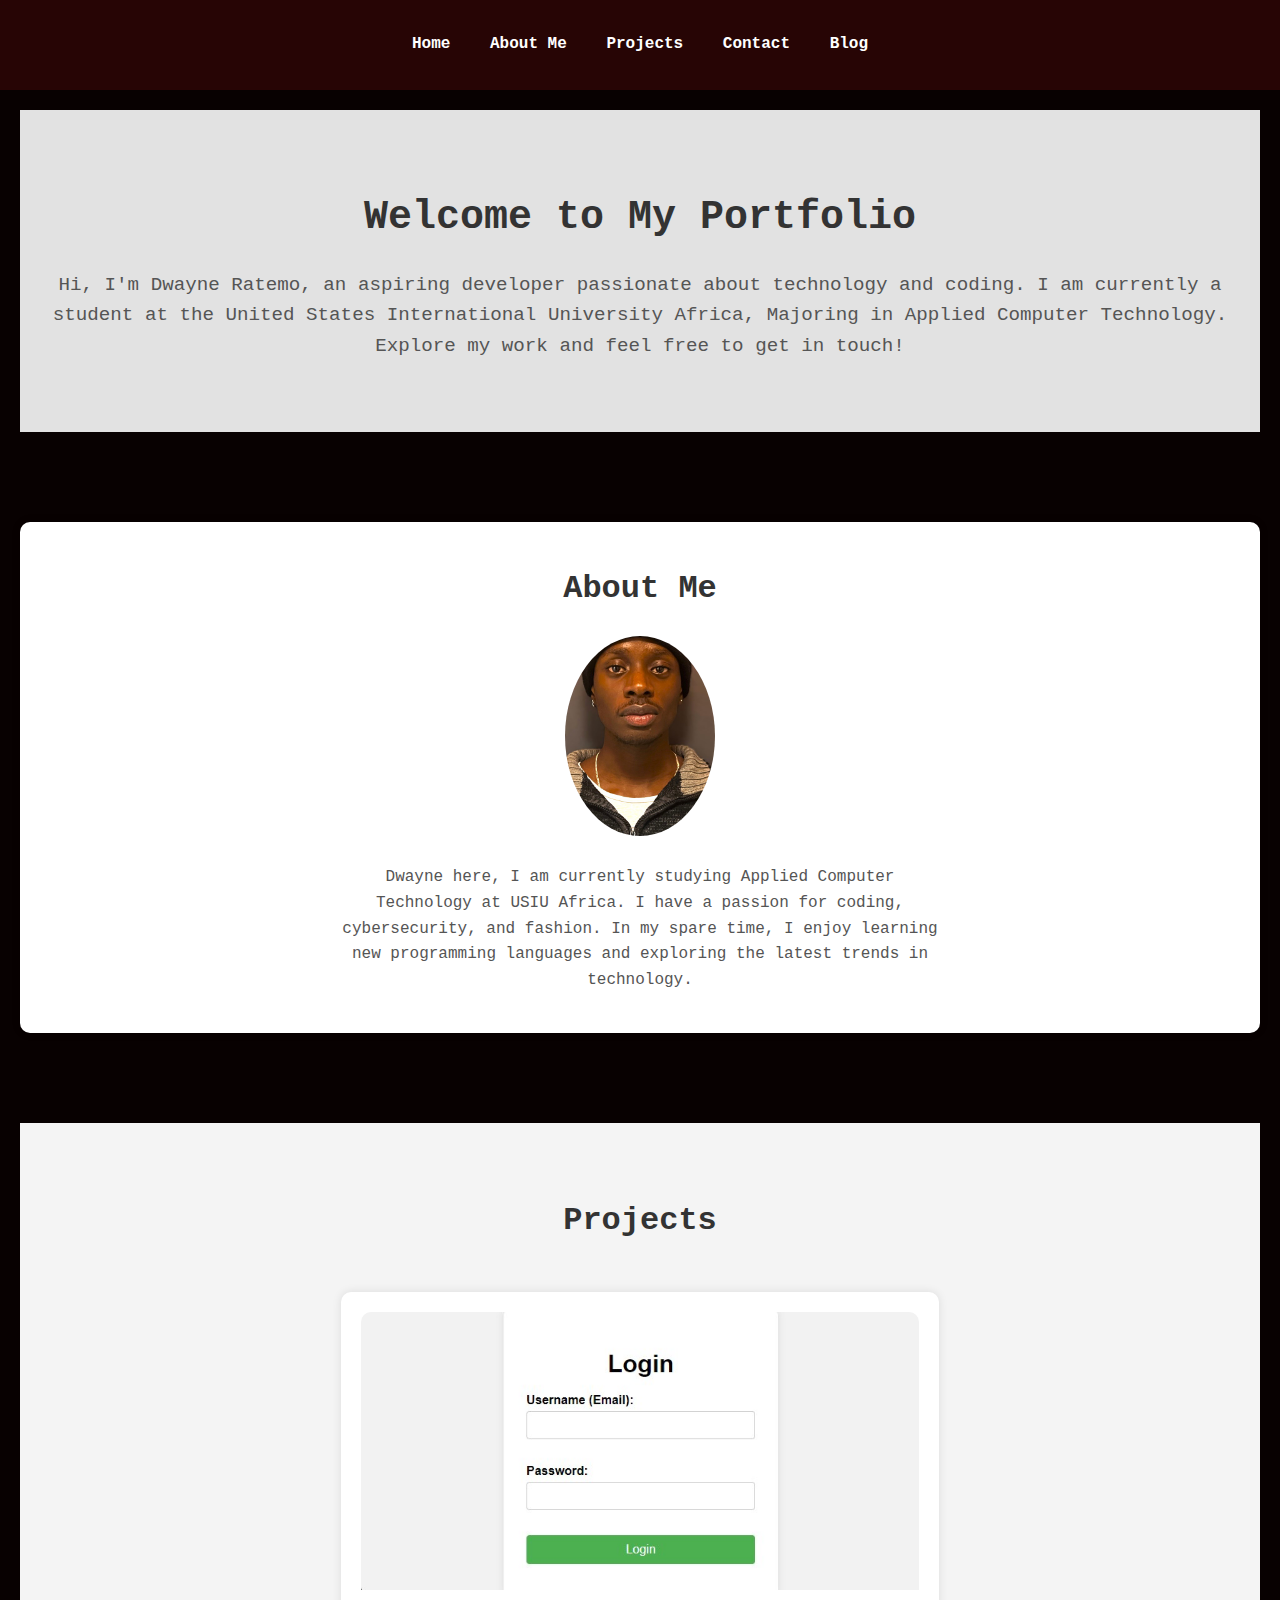
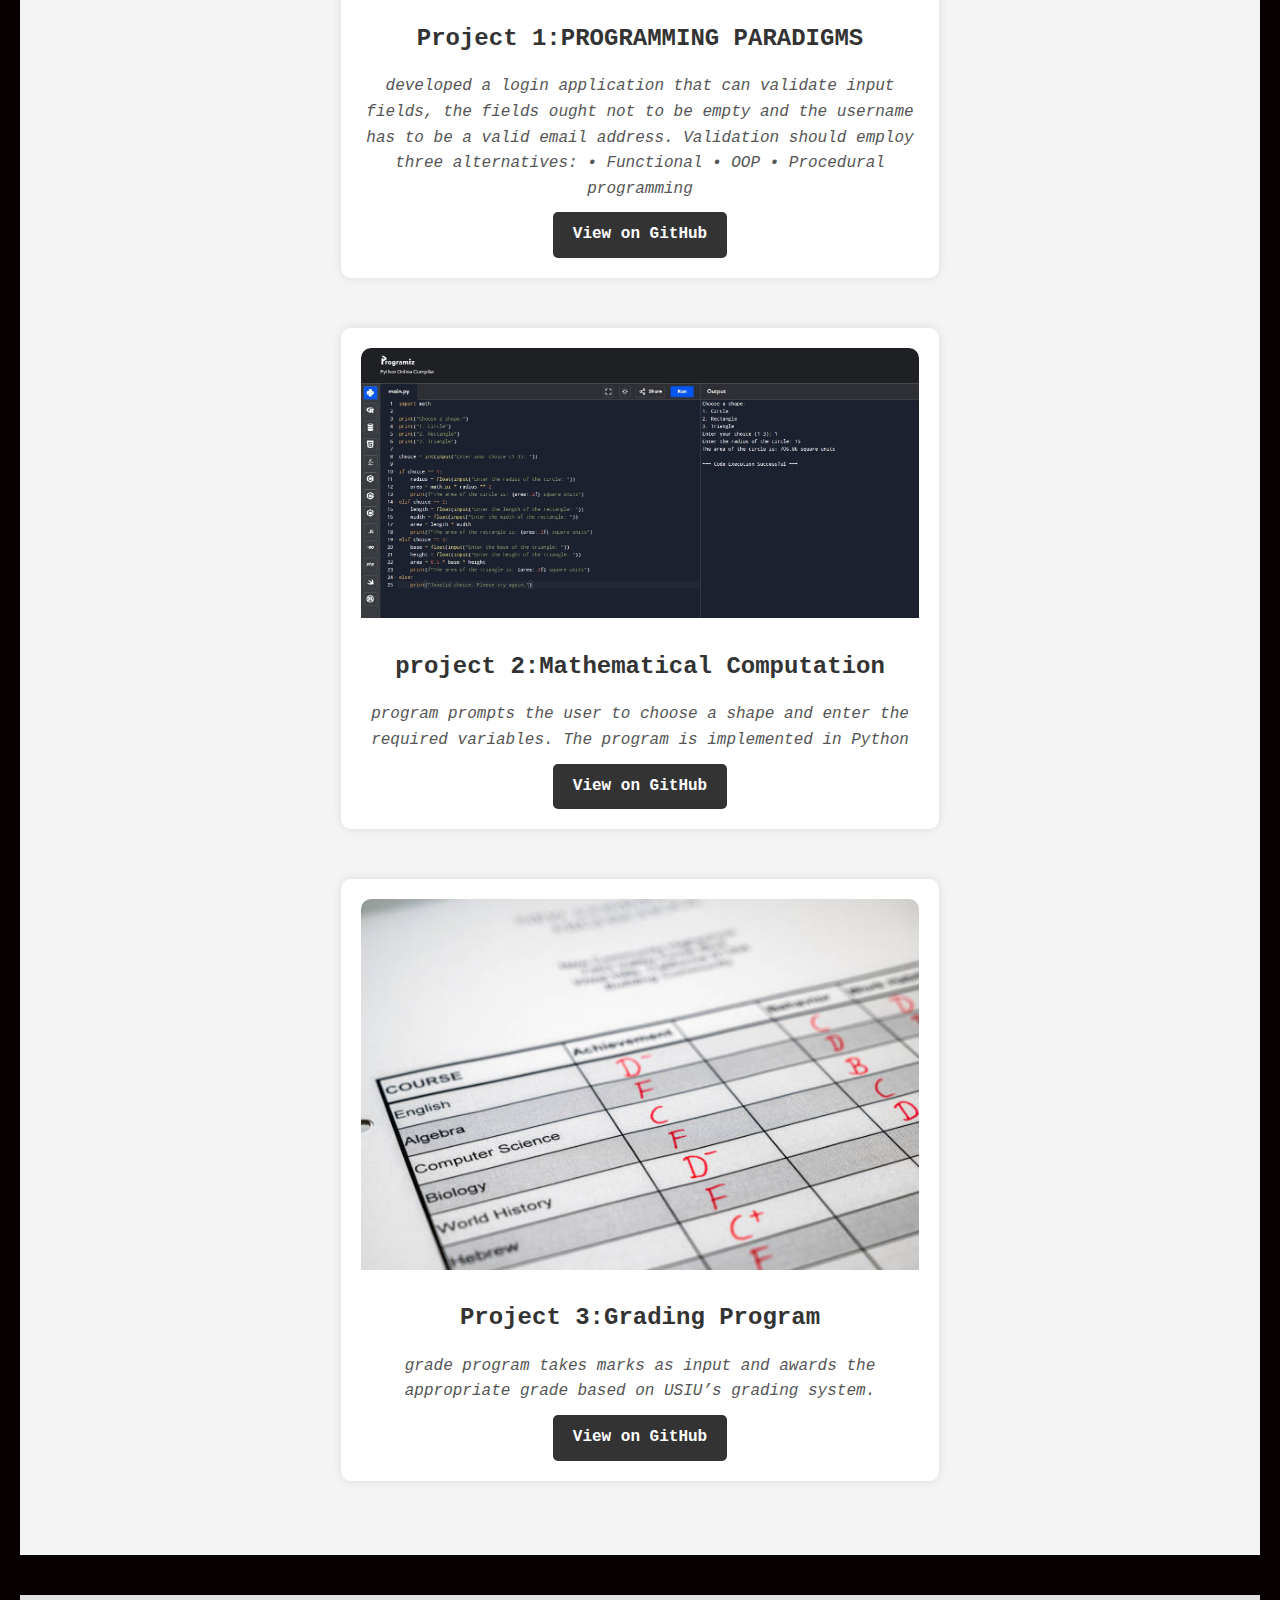
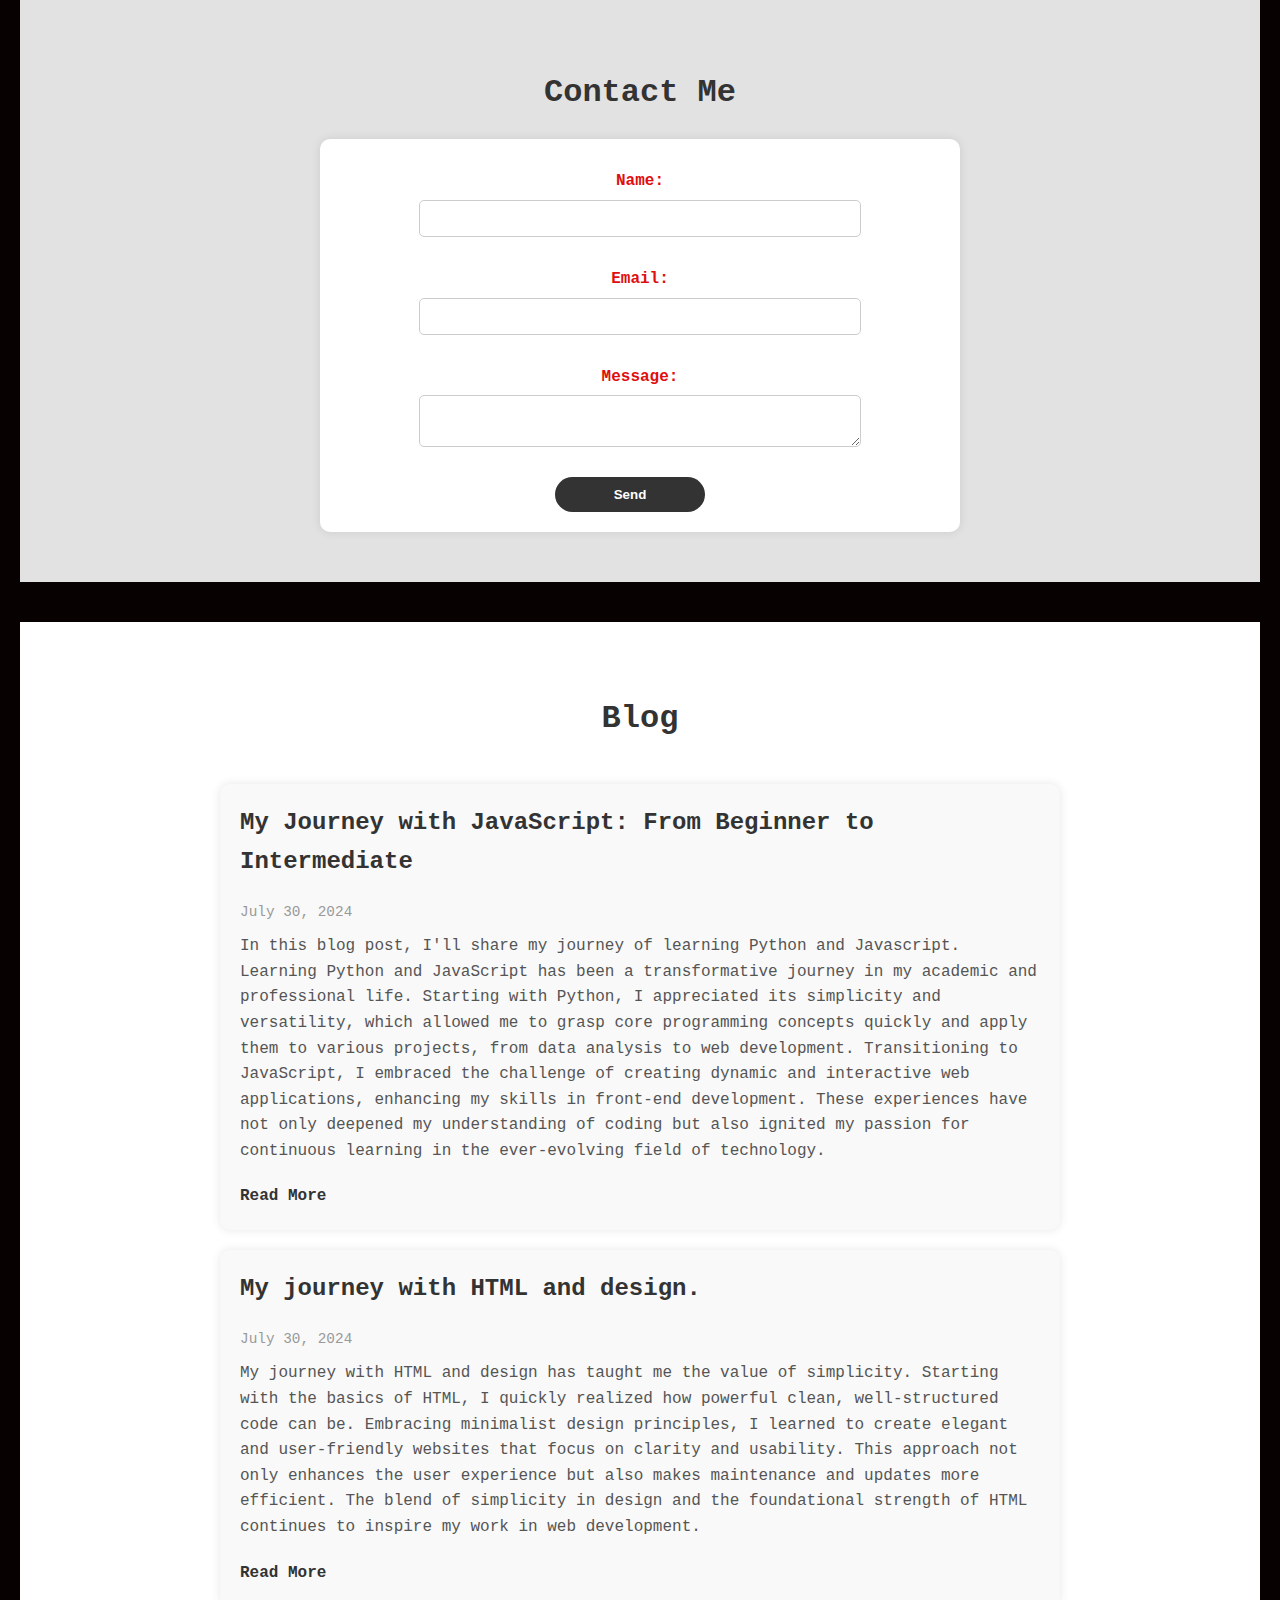
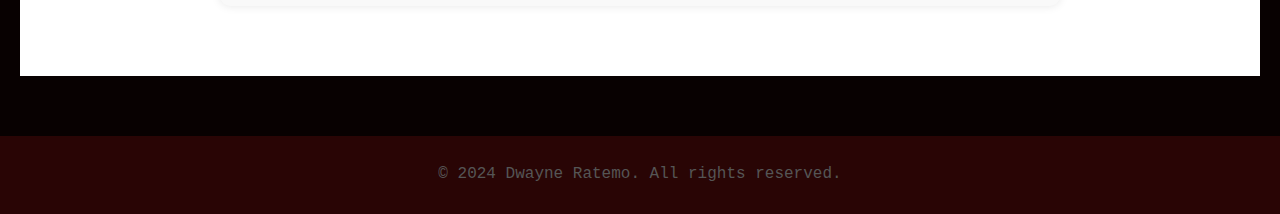
==== index.html @ e8e93499 "Add files via upload" ====
<!DOCTYPE html>
<html lang="en">
<head>
    <meta charset="UTF-8">
    <meta name="viewport" content="width=device-width, initial-scale=1.0">
    <title>My Portfolio</title>
    <link rel="stylesheet" href="index.css">
</head>
<body>
    <header>
        <nav>
            <ul>
                <li><a href="#home">Home</a></li>
                <li><a href="#about">About Me</a></li>
                <li><a href="#projects">Projects</a></li>
                <li><a href="#contact">Contact</a></li>
                <li><a href="#blog">Blog</a></li>
            </ul>
        </nav>
    </header>
    <main>
        <section id="home" class="hover-effect">
            <h1>Welcome to My Portfolio</h1>
            <p>Hi, I'm Dwayne Ratemo, an aspiring developer passionate about technology and coding. I am currently a student at the United States International University Africa, Majoring in Applied Computer Technology. Explore my work and feel free to get in touch!</p>
        </section>

        <section id="about">
            <div class="container hover-effect">
            <h1>About Me</h1>
            <img src="profile.jpg" alt="Profile Picture">
            <p>Dwayne here, I am currently studying Applied Computer Technology at USIU Africa. I have a passion for coding, cybersecurity, and fashion. In my spare time, I enjoy learning new programming languages and exploring the latest trends in technology.</p>
        </div>
        </section>

        <section id="projects">
            <h1>Projects</h1>
            <div class="project hover-effect">
                <img src="programming paradigms image.jpg" alt="Project 1">
                <h2>Project 1:PROGRAMMING PARADIGMS
                </h2>
                <p><em> developed a login application that can validate input fields, the fields
                    ought not to be empty and the username has to be a valid email address. Validation should employ three alternatives:  
                    •	Functional
                    •	OOP
                    •	Procedural programming
                </em></p>
                <a href="https://github.com/Rat3mo/project1">View on GitHub</a>
            </div>
            <div class="project hover-effect">
                <img src="area of shape. py.jpg" alt="Project 2">
                <h2>project 2:Mathematical Computation</h2>
                <p>
                    <em> program prompts the user to choose a shape and enter the required variables. The program is implemented in Python
                </em>
                </p>
                <a href="https://github.com/Rat3mo/project2">View on GitHub</a>
            </div>
            <div class="project hover-effect">
                <img src="GRADE IMAGE.jpg" alt="Project 2">
                <h2>Project 3:Grading Program</h2>
                <p><em> grade program takes marks as input and awards the appropriate grade based on USIU’s grading system.
                </em>
                </p>
                <a href="https://github.com/Rat3mo/project2">View on GitHub</a>
            </div>
        </section>

        <section id="contact">
            <h1>Contact Me</h1>
            <form action="mailto:yourname@example.com" method="post" enctype="text/plain">
                <label for="name">Name:</label>
                <input type="text" id="name" name="name" required>
                <label for="email">Email:</label>
                <input type="email" id="email" name="email" required>
                <label for="message">Message:</label>
                <textarea id="message" name="message" required></textarea>
                <button type="submit">Send</button>
            </form>
        </section>

        <section id="blog">
            <h1>Blog</h1>
            <article class="blog-post">
                <h2>My Journey with JavaScript: From Beginner to Intermediate</h2>
                <p class="date">July 30, 2024</p>
                <p>In this blog post, I'll share my journey of learning Python and Javascript.
                    Learning Python and JavaScript has been a transformative journey in my academic and professional life. Starting with Python, I appreciated its simplicity and versatility, which allowed me to grasp core programming concepts quickly and apply them to various projects, from data analysis to web development. Transitioning to JavaScript, I embraced the challenge of creating dynamic and interactive web applications, enhancing my skills in front-end development. These experiences have not only deepened my understanding of coding but also ignited my passion for continuous learning in the ever-evolving field of technology.
                </p>
                <a href="#">Read More</a>
            </article>
            <article class="blog-post">
                <h2>My journey with HTML and design.</h2>
                <p class="date">July 30, 2024</p>
                <p>My journey with HTML and design has taught me the value of simplicity. Starting with the basics of HTML, I quickly realized how powerful clean, well-structured code can be. Embracing minimalist design principles, I learned to create elegant and user-friendly websites that focus on clarity and usability. This approach not only enhances the user experience but also makes maintenance and updates more efficient. The blend of simplicity in design and the foundational strength of HTML continues to inspire my work in web development.</p>
                <a href="#">Read More</a>
            </article>
        </section>
        
    </main>
    <footer>
        <p>&copy; 2024 Dwayne Ratemo. All rights reserved.</p>
    </footer>
</body>
</html>
---- index.css ----
body {
    font-family: 'Courier New', Courier, monospace;
    color: #e00e0e;
    line-height: 1.6;
    margin: 0;
    padding: 0;
    background-color: #080101;
}

header {
    background-color: #270505;
    color: #fff;
    padding: 1rem 0;
}

nav ul {
    list-style: none;
    padding: 0;
    text-align: center;
}

nav ul li {
    display: inline;
    margin: 0 15px;
}

nav ul li a {
    color: #fff;
    text-decoration: none;
    font-weight: bold;
}

nav ul li a:hover {
    text-decoration: underline;
}

main {
    padding: 20px;
}

section {
    margin-bottom: 40px;
}

h1, h2 {
    color: #333;
}

p {
    color: #555;
}
/* Hover Effect */
.hover-effect {
    transition: transform 0.3s ease;
}

.hover-effect:hover {
    transform: translateY(-10px);
}
/* Home Section */
#home {
    text-align: center;
    padding: 50px 0;
    background-color: #e2e2e2;
}

#home h1 {
    font-size: 2.5rem;
    margin-bottom: 10px;
}

#home p {
    font-size: 1.2rem;
    margin-bottom: 20px;
}

/* About Section */
#about {
    text-align: center;
    padding: 50px 0;
}

#about img {
    border-radius: 50%;
    width: 150px;
    height: 200px;
    object-fit: cover;
}

#about p {
    max-width: 600px;
    margin: 20px auto;
}

/* Projects Section */
#projects {
    text-align: center;
    background-color: #f4f4f4;
    padding: 50px 0;
}
.container {
    background-color: #fff;
    padding: 20px;
    box-shadow: 0 0 10px rgba(0,0,0,0.1);
    border-radius: 10px;
}
.project {
    display: inline-block;
    width: 45%;
    margin: 2%;
    box-shadow: 0 0 10px rgba(0,0,0,0.1);
    background-color: #fff;
    padding: 20px;
    border-radius: 10px;
}

.project img {
    width: 100%;
    height: auto;
    border-radius: 10px 10px 0 0;
}

.project h2 {
    margin: 20px 0 10px;
}

.project p {
    font-size: 1rem;
    margin-bottom: 10px;
}

.project a {
    display: inline-block;
    padding: 10px 20px;
    background-color: #333;
    color: #fff;
    text-decoration: none;
    border-radius: 5px;
    font-weight: bold;
}

.project a:hover {
    background-color: #555;
}

/* Contact Section */
#contact {
    text-align: center;
    padding: 50px 0;
    background-color: #e2e2e2;
}

#contact form {
    max-width: 600px;
    margin: 0 auto;
    background-color: #fff;
    padding: 20px;
    border-radius: 10px;
    box-shadow: 0 0 10px rgba(0,0,0,0.1);
}

#contact label {
    display: block;
    margin: 10px 0 5px;
    font-weight: bold;
}

#contact input, #contact textarea {
    width: 70%;
    padding: 10px;
    margin-bottom: 20px;
    border: 1px solid #ccc;
    border-radius: 5px;
}

#contact button {
    background-color: #333;
    color: #fff;
    padding: 10px;
    margin-right: 20px;
    border: none;
    width: 150px;
    border-radius: 20px;
    cursor: pointer;
    font-weight: bold;
}

#contact button:hover {
    background-color: #555;
}

/* Blog Section */
#blog {
    padding: 50px 0;
    background-color: #fff;
}

#blog h1 {
    text-align: center;
    margin-bottom: 40px;
}

.blog-post {
    background-color: #f9f9f9;
    padding: 20px;
    margin: 20px auto;
    border-radius: 10px;
    box-shadow: 0 0 10px rgba(0,0,0,0.1);
    max-width: 800px;
    transition: transform 0.3s ease;
}

.blog-post:hover {
    transform: translateY(-10px);
}

.blog-post h2 {
    margin-top: 0;
}

.blog-post .date {
    color: #999;
    font-size: 0.9rem;
}

.blog-post p {
    margin: 10px 0;
}

.blog-post a {
    display: inline-block;
    margin-top: 10px;
    color: #333;
    text-decoration: none;
    font-weight: bold;
}

.blog-post a:hover {
    text-decoration: underline;
}

/* Hover Effect */
.hover-effect {
    transition: transform 0.3s ease;
}

.hover-effect:hover {
    transform: scale(1.05);
}

/* Footer */
footer {
    text-align: center;
    background-color: #290505;
    color: #e00e0e;
    padding: 10px 0;
    position: relative;
    bottom: 0;
    width: 100%;
}
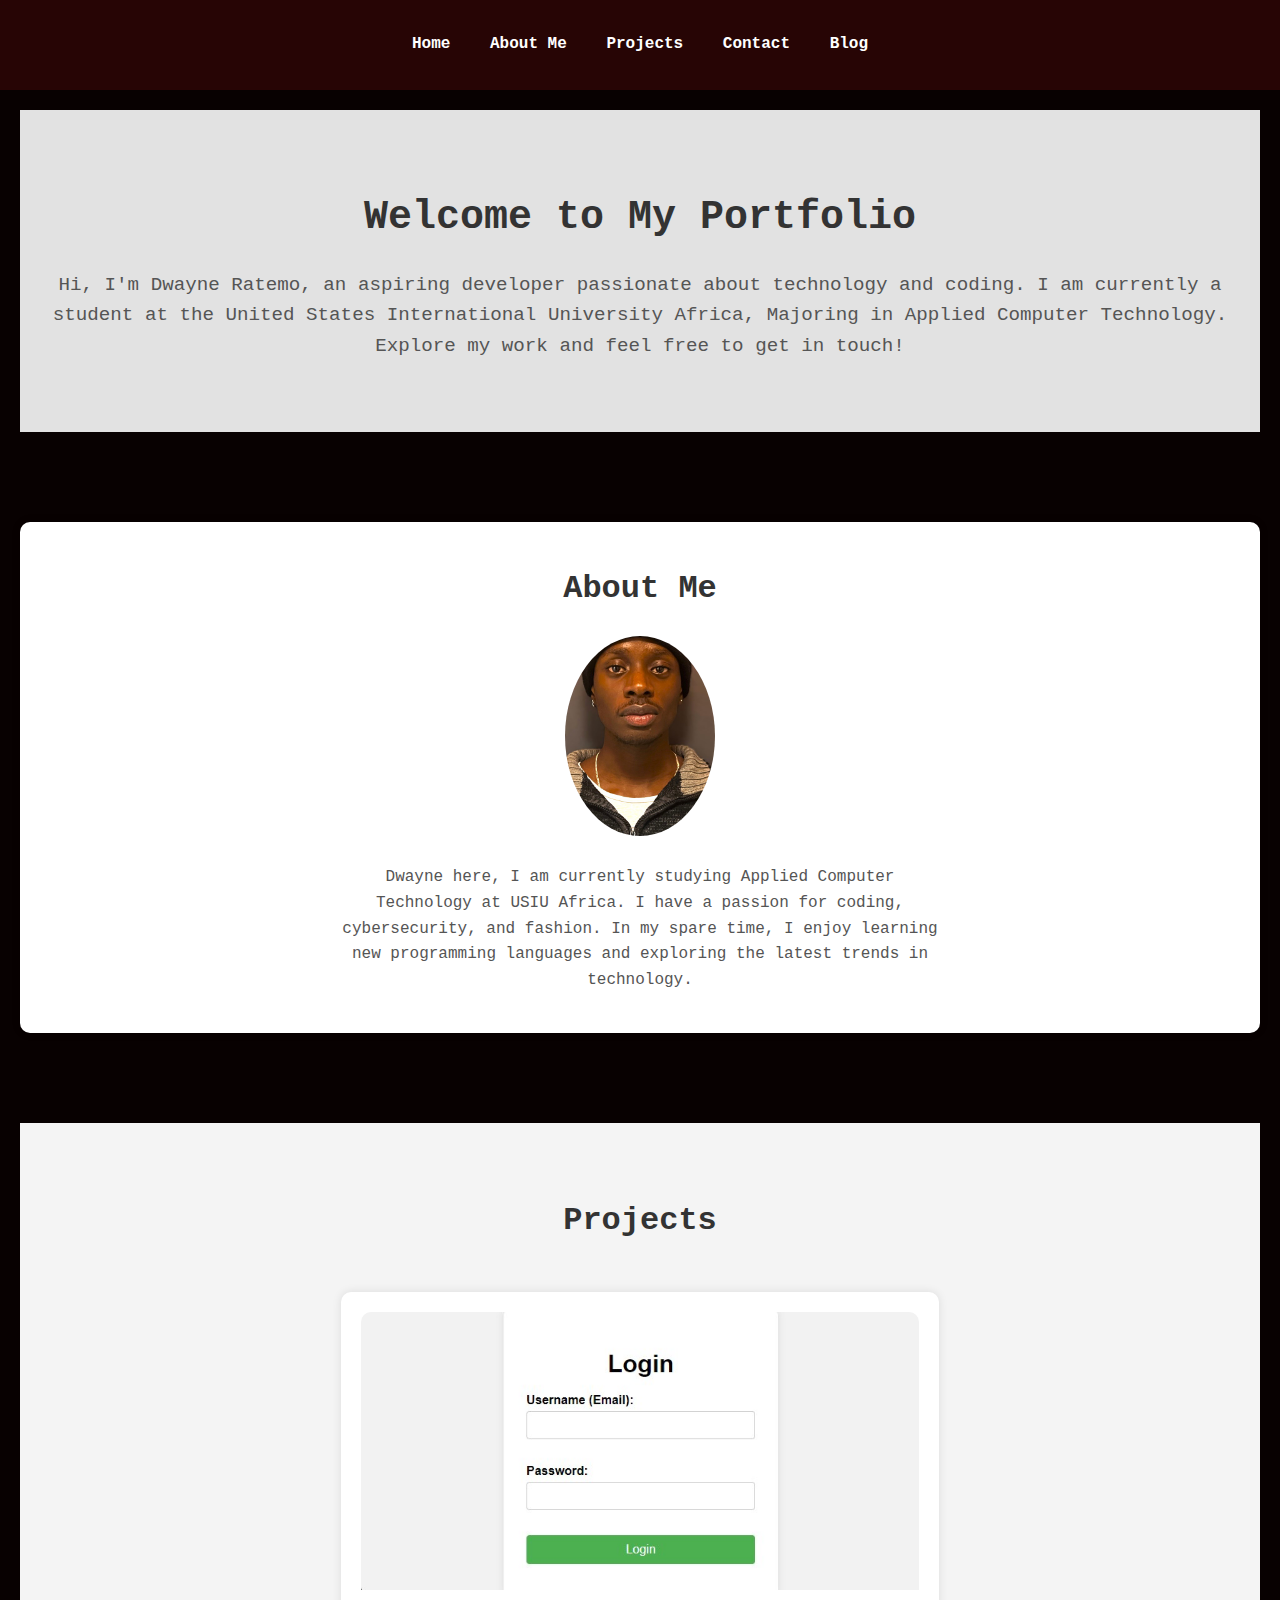
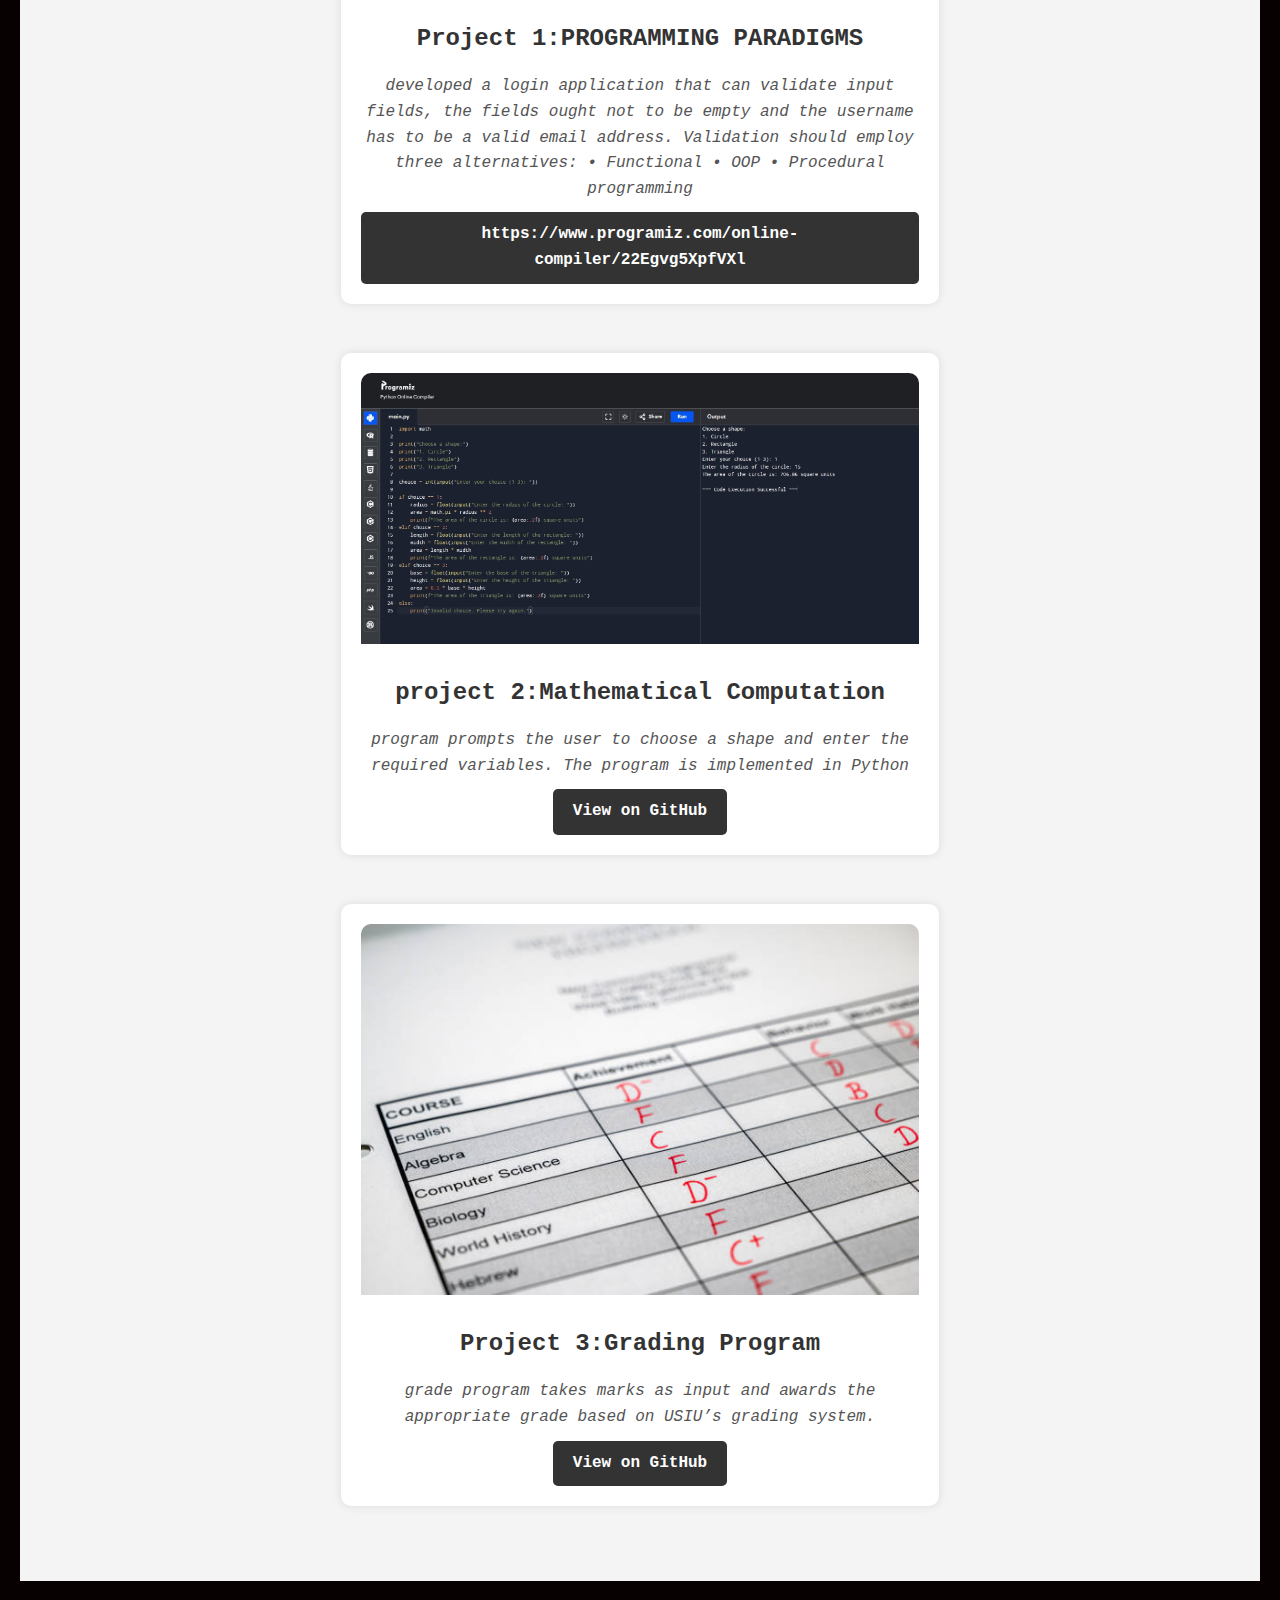
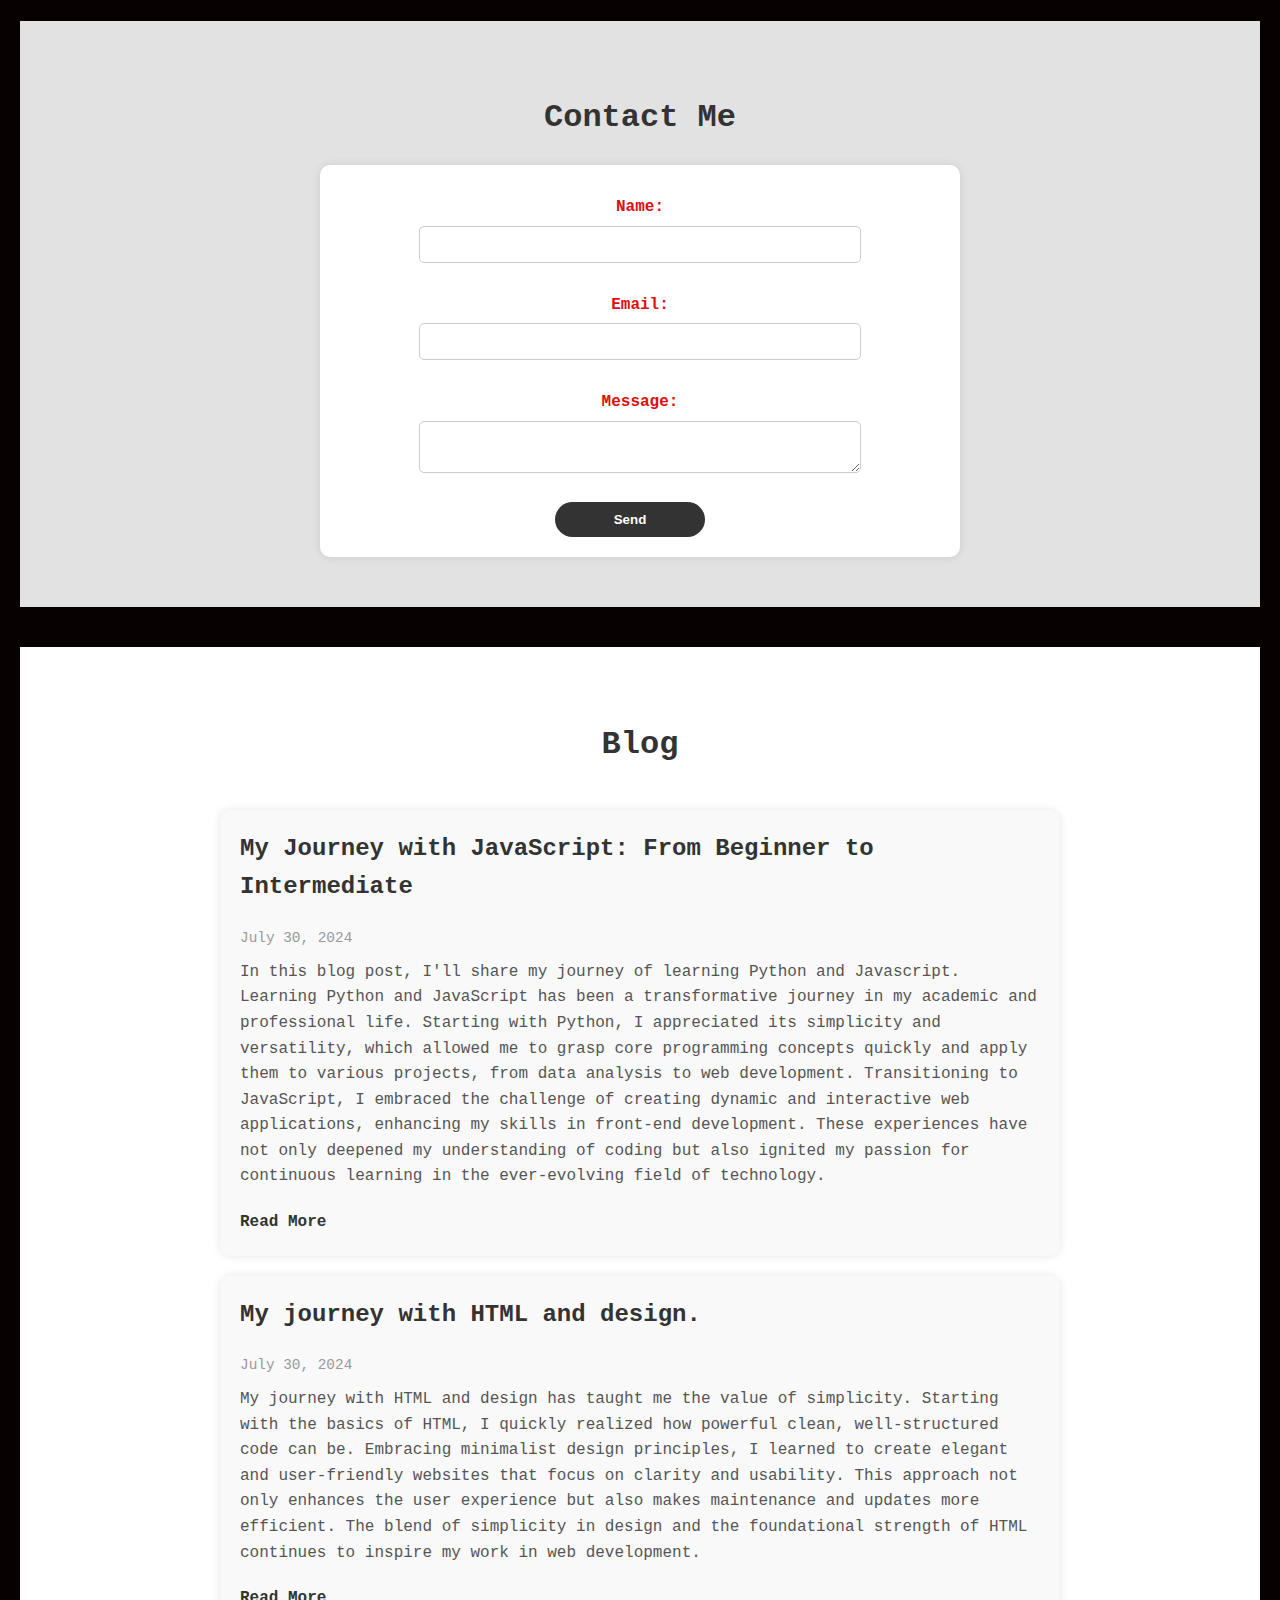
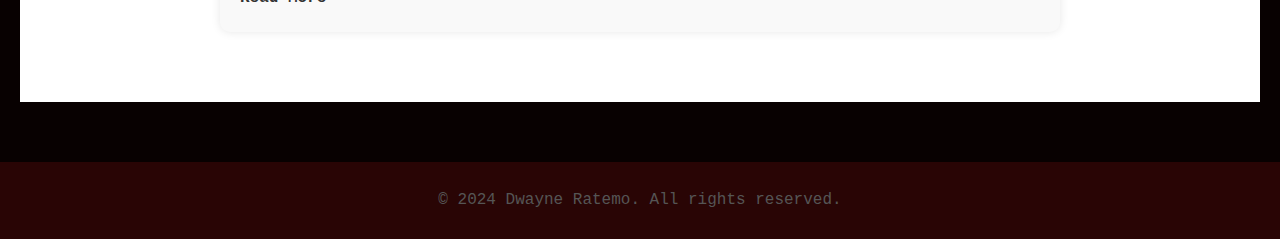
==== commit e38e0e02: "Update index.html" ====
--- a/index.html
+++ b/index.html
@@ -44,7 +44,7 @@
                     •	OOP
                     •	Procedural programming
                 </em></p>
-                <a href="https://github.com/Rat3mo/project1">View on GitHub</a>
+               <a href="https://www.programiz.com/online-compiler/22Egvg5XpfVXl" target="_blank"> https://www.programiz.com/online-compiler/22Egvg5XpfVXl</a>
             </div>
             <div class="project hover-effect">
                 <img src="area of shape. py.jpg" alt="Project 2">
@@ -53,7 +53,7 @@
                     <em> program prompts the user to choose a shape and enter the required variables. The program is implemented in Python
                 </em>
                 </p>
-                <a href="https://github.com/Rat3mo/project2">View on GitHub</a>
+                <a href="https://github.com/Rat3mo/project2" target="_blank">View on GitHub</a>
             </div>
             <div class="project hover-effect">
                 <img src="GRADE IMAGE.jpg" alt="Project 2">
@@ -61,7 +61,7 @@
                 <p><em> grade program takes marks as input and awards the appropriate grade based on USIU’s grading system.
                 </em>
                 </p>
-                <a href="https://github.com/Rat3mo/project2">View on GitHub</a>
+                <a href="https://github.com/Rat3mo/project2" target="_blank">View on GitHub</a>
             </div>
         </section>
 
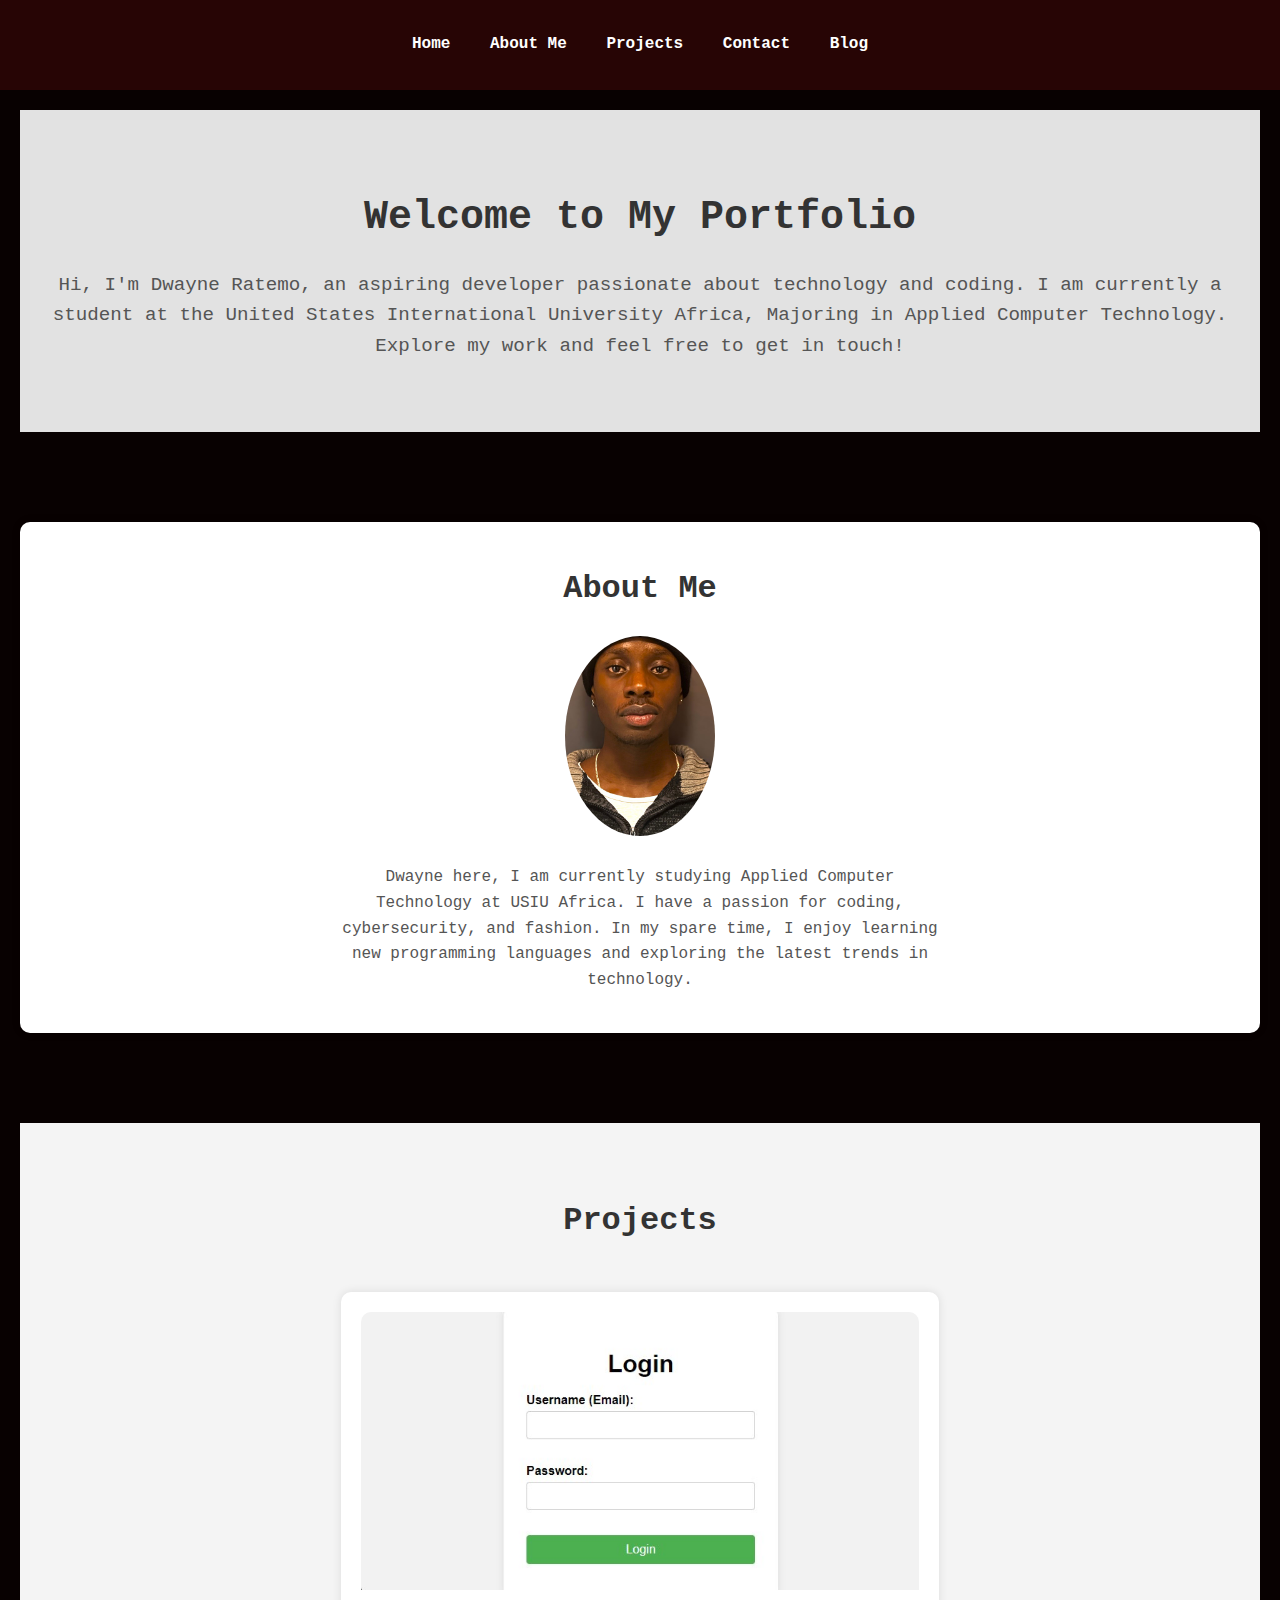
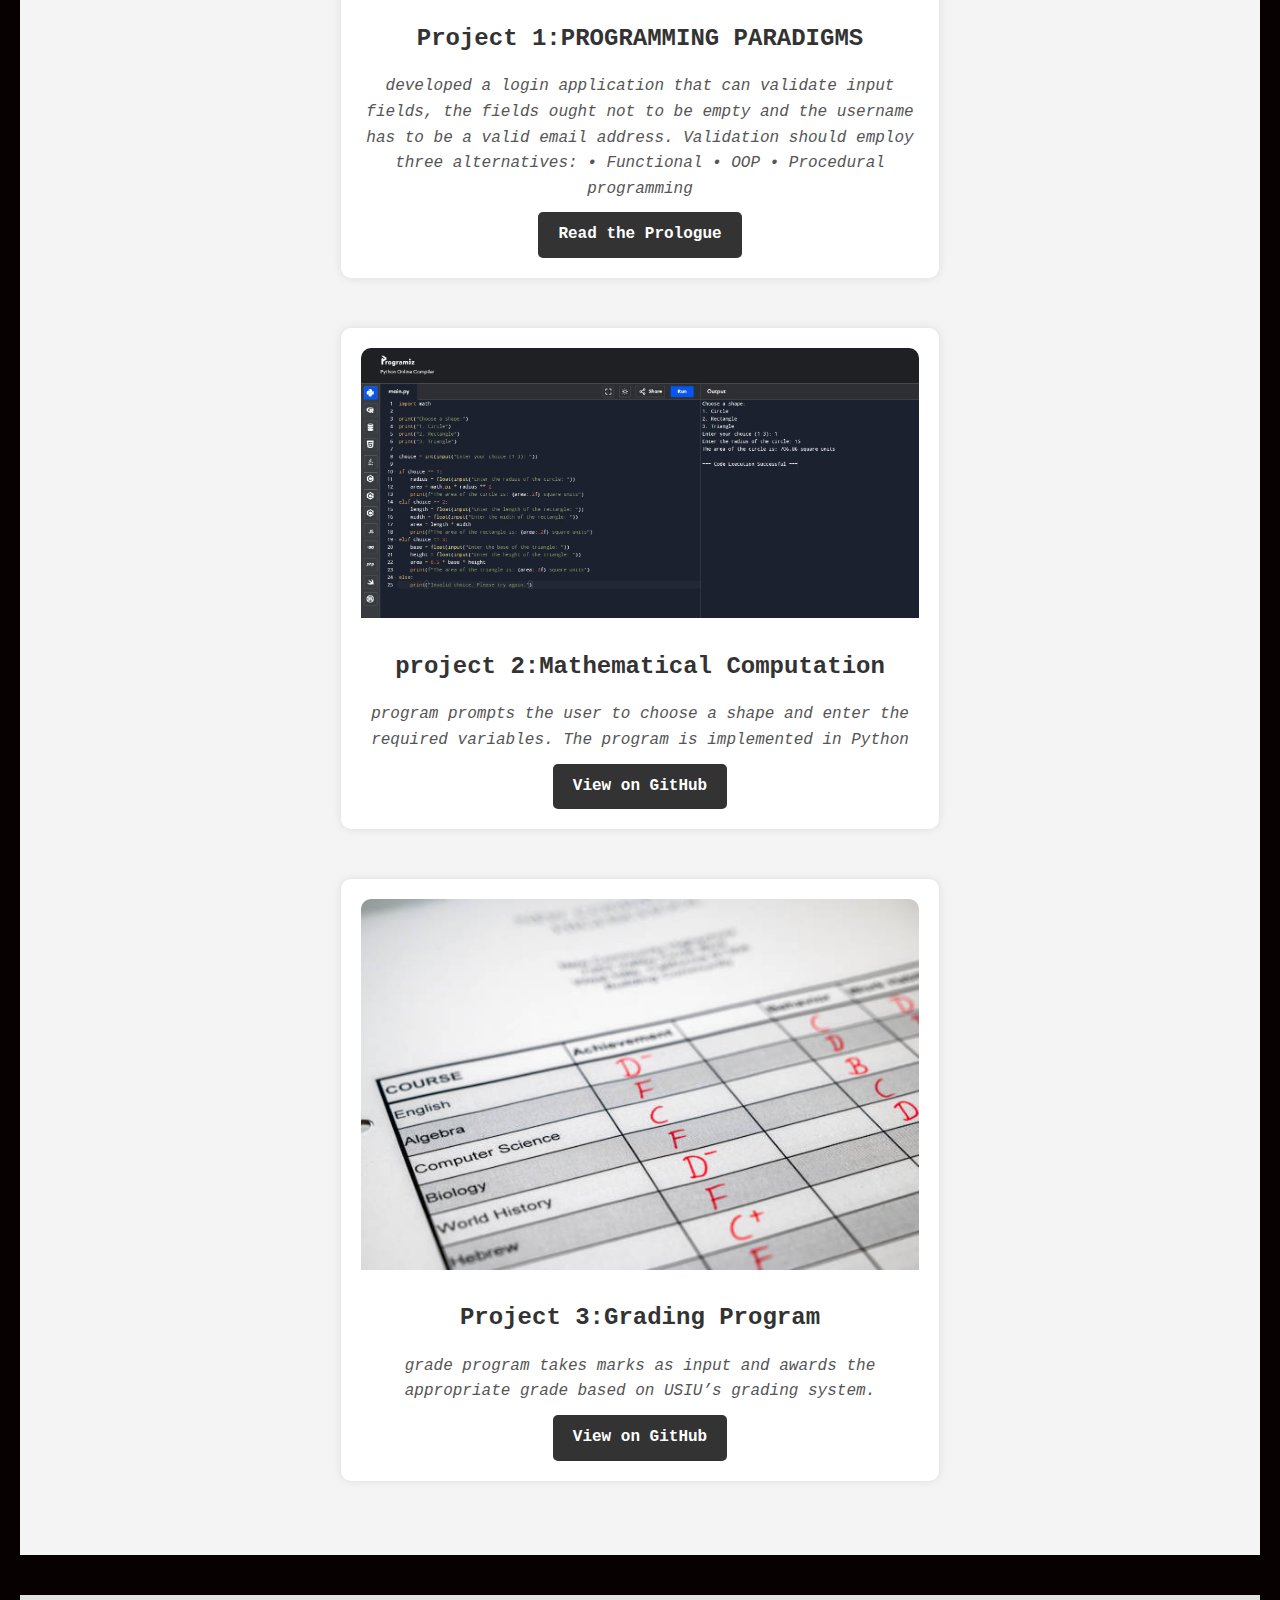
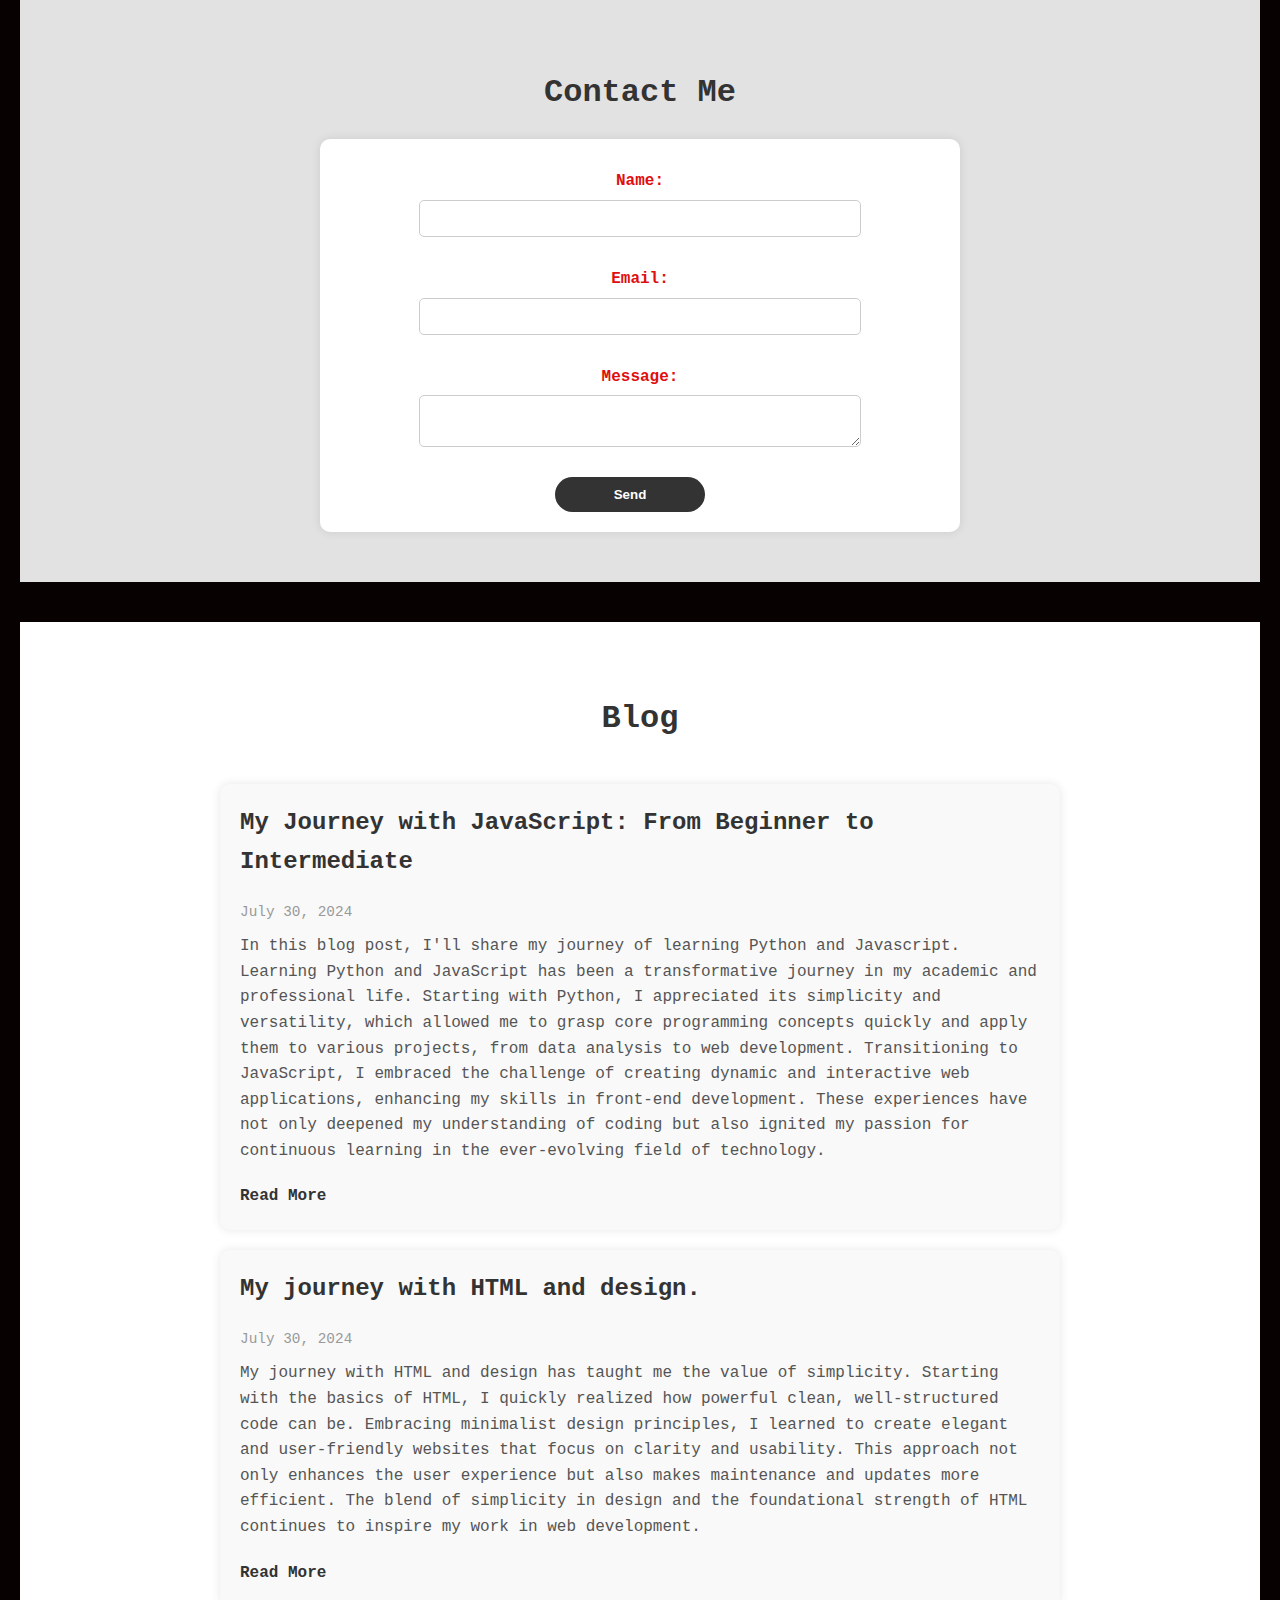
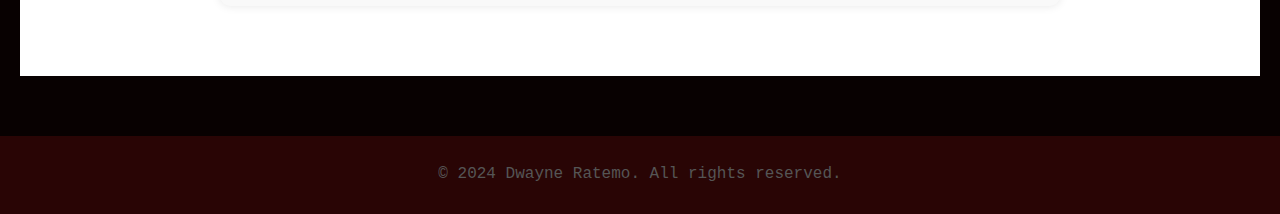
==== commit 8b57d2bf: "Update index.html" ====
--- a/index.html
+++ b/index.html
@@ -44,7 +44,7 @@
                     •	OOP
                     •	Procedural programming
                 </em></p>
-               <a href="https://www.programiz.com/online-compiler/22Egvg5XpfVXl" target="_blank"> https://www.programiz.com/online-compiler/22Egvg5XpfVXl</a>
+                <a href="familytree prolog.html" target="_blank">Read the Prologue</a>
             </div>
             <div class="project hover-effect">
                 <img src="area of shape. py.jpg" alt="Project 2">
@@ -53,7 +53,7 @@
                     <em> program prompts the user to choose a shape and enter the required variables. The program is implemented in Python
                 </em>
                 </p>
-                <a href="https://github.com/Rat3mo/project2" target="_blank">View on GitHub</a>
+                <a href="https://www.programiz.com/online-compiler/22Egvg5XpfVXl" target="_blank">View on GitHub</a>
             </div>
             <div class="project hover-effect">
                 <img src="GRADE IMAGE.jpg" alt="Project 2">
@@ -61,7 +61,7 @@
                 <p><em> grade program takes marks as input and awards the appropriate grade based on USIU’s grading system.
                 </em>
                 </p>
-                <a href="https://github.com/Rat3mo/project2" target="_blank">View on GitHub</a>
+                <a href="https://www.programiz.com/online-compiler/4iJxS7jzbP0bl" target="_blank">View on GitHub</a>
             </div>
         </section>
 
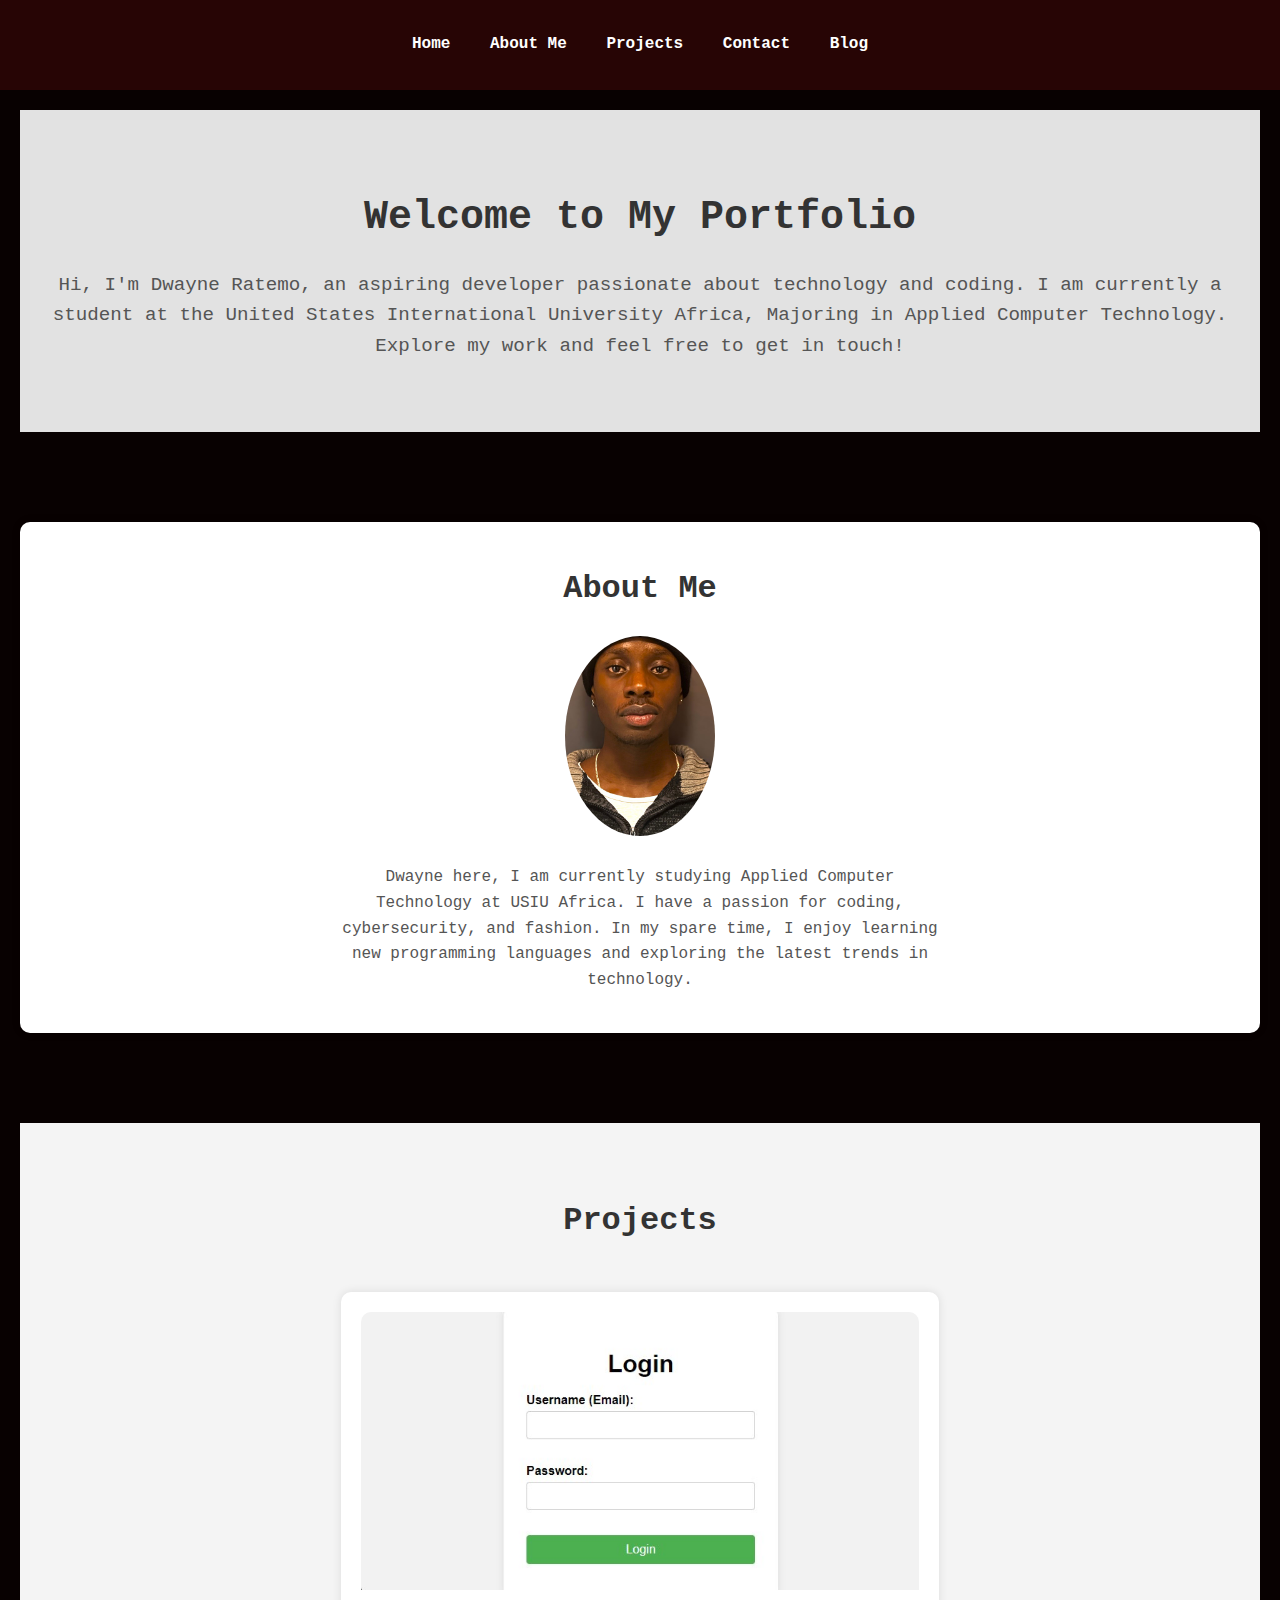
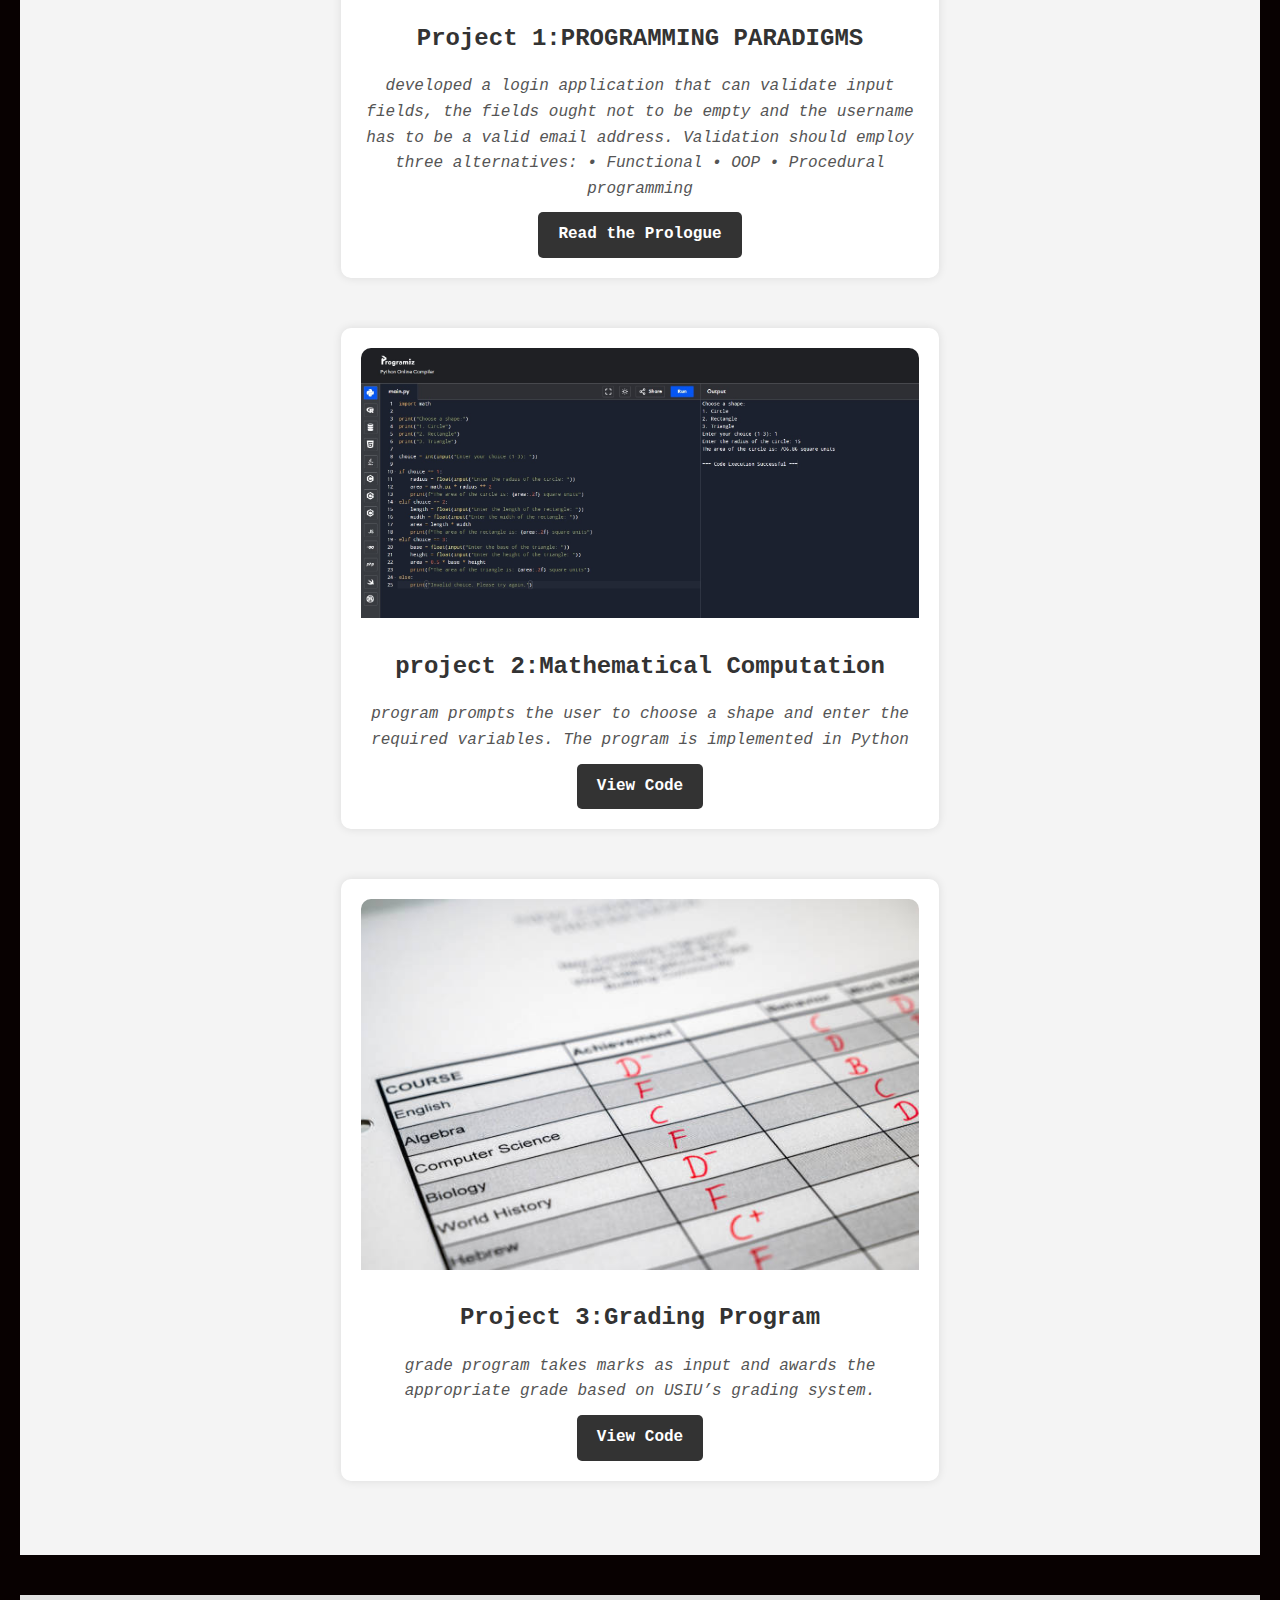
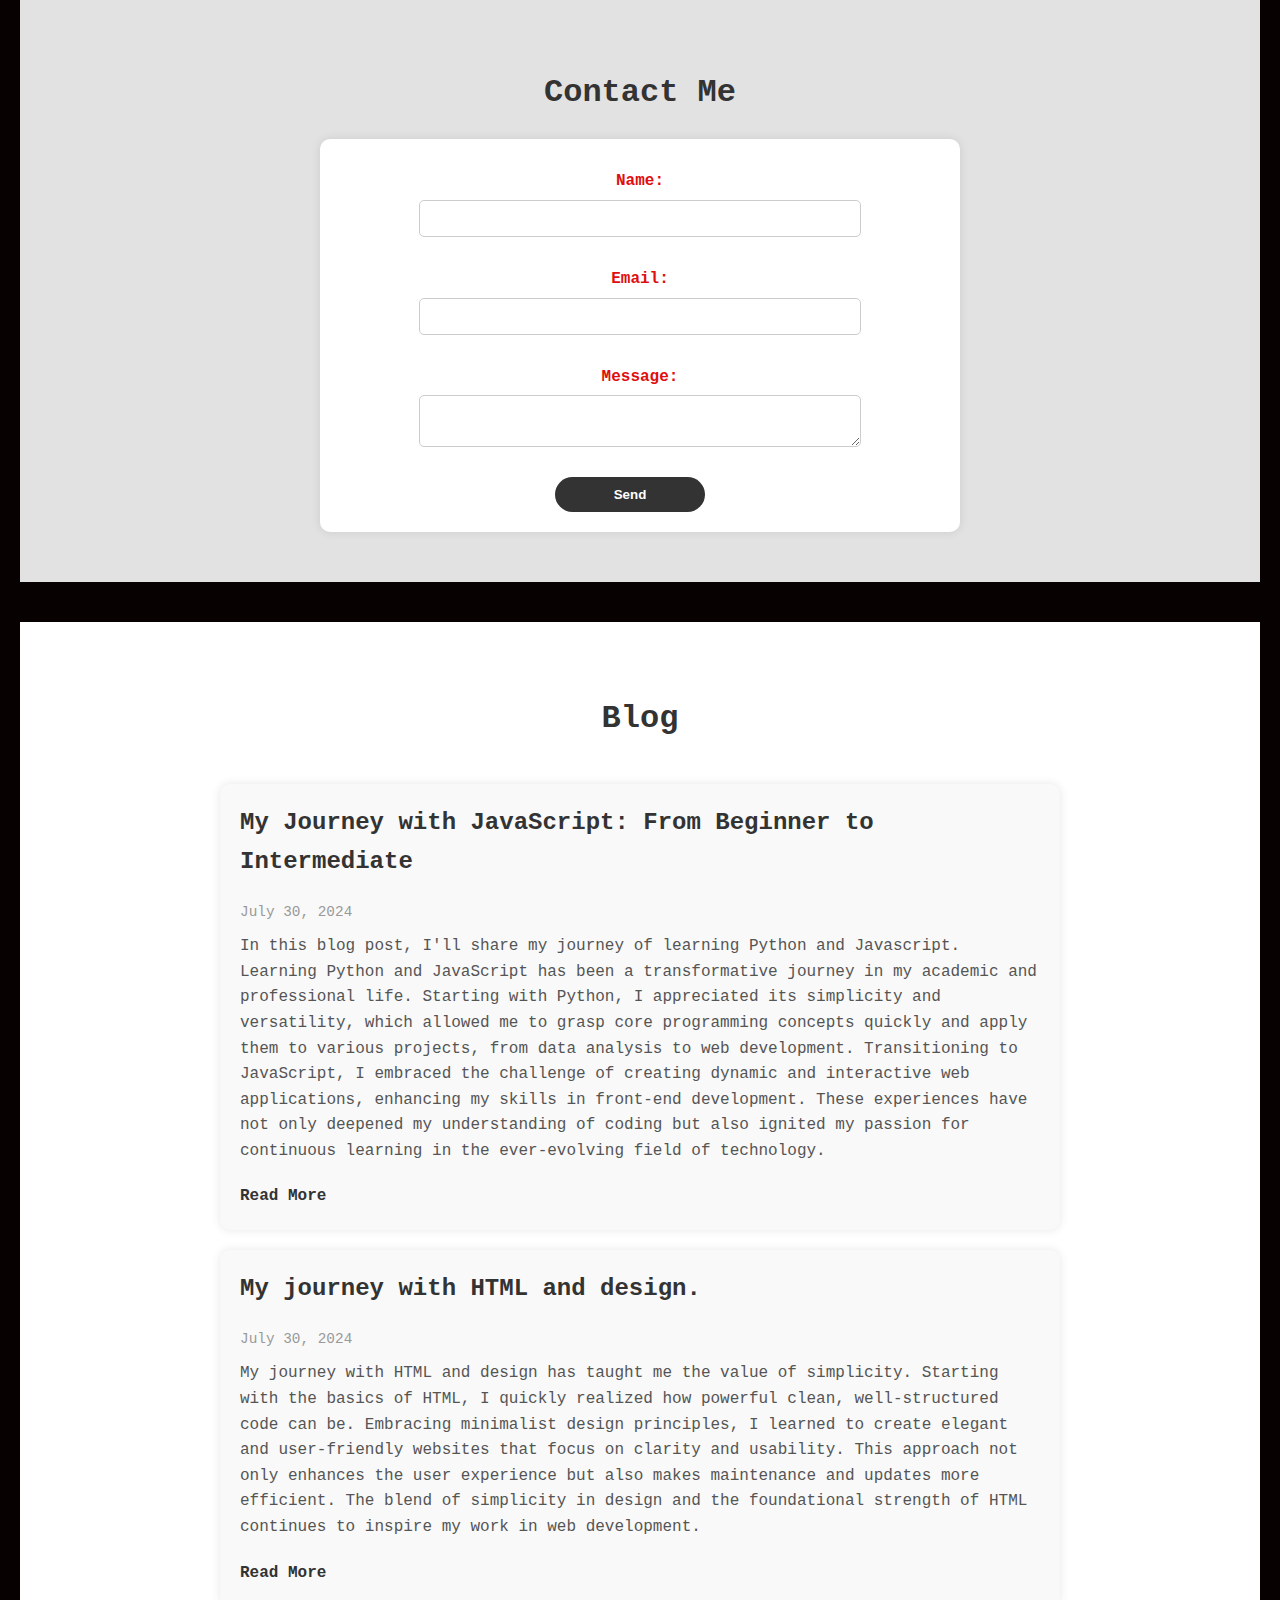
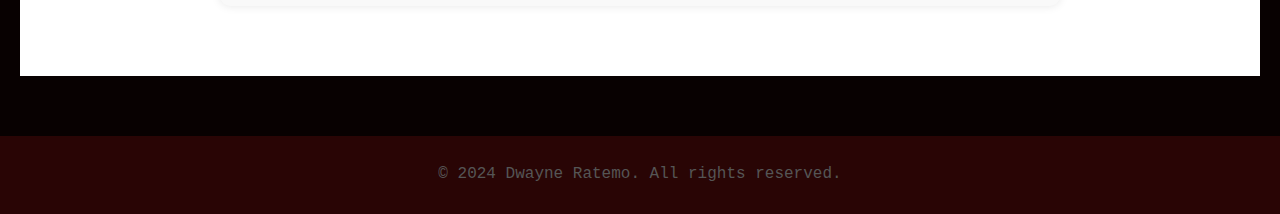
==== commit 8caf1190: "Update index.html" ====
--- a/index.html
+++ b/index.html
@@ -53,7 +53,7 @@
                     <em> program prompts the user to choose a shape and enter the required variables. The program is implemented in Python
                 </em>
                 </p>
-                <a href="https://www.programiz.com/online-compiler/22Egvg5XpfVXl" target="_blank">View on GitHub</a>
+                <a href="https://www.programiz.com/online-compiler/22Egvg5XpfVXl" target="_blank">View Code</a>
             </div>
             <div class="project hover-effect">
                 <img src="GRADE IMAGE.jpg" alt="Project 2">
@@ -61,7 +61,7 @@
                 <p><em> grade program takes marks as input and awards the appropriate grade based on USIU’s grading system.
                 </em>
                 </p>
-                <a href="https://www.programiz.com/online-compiler/4iJxS7jzbP0bl" target="_blank">View on GitHub</a>
+                <a href="https://www.programiz.com/online-compiler/4iJxS7jzbP0bl" target="_blank">View Code</a>
             </div>
         </section>
 
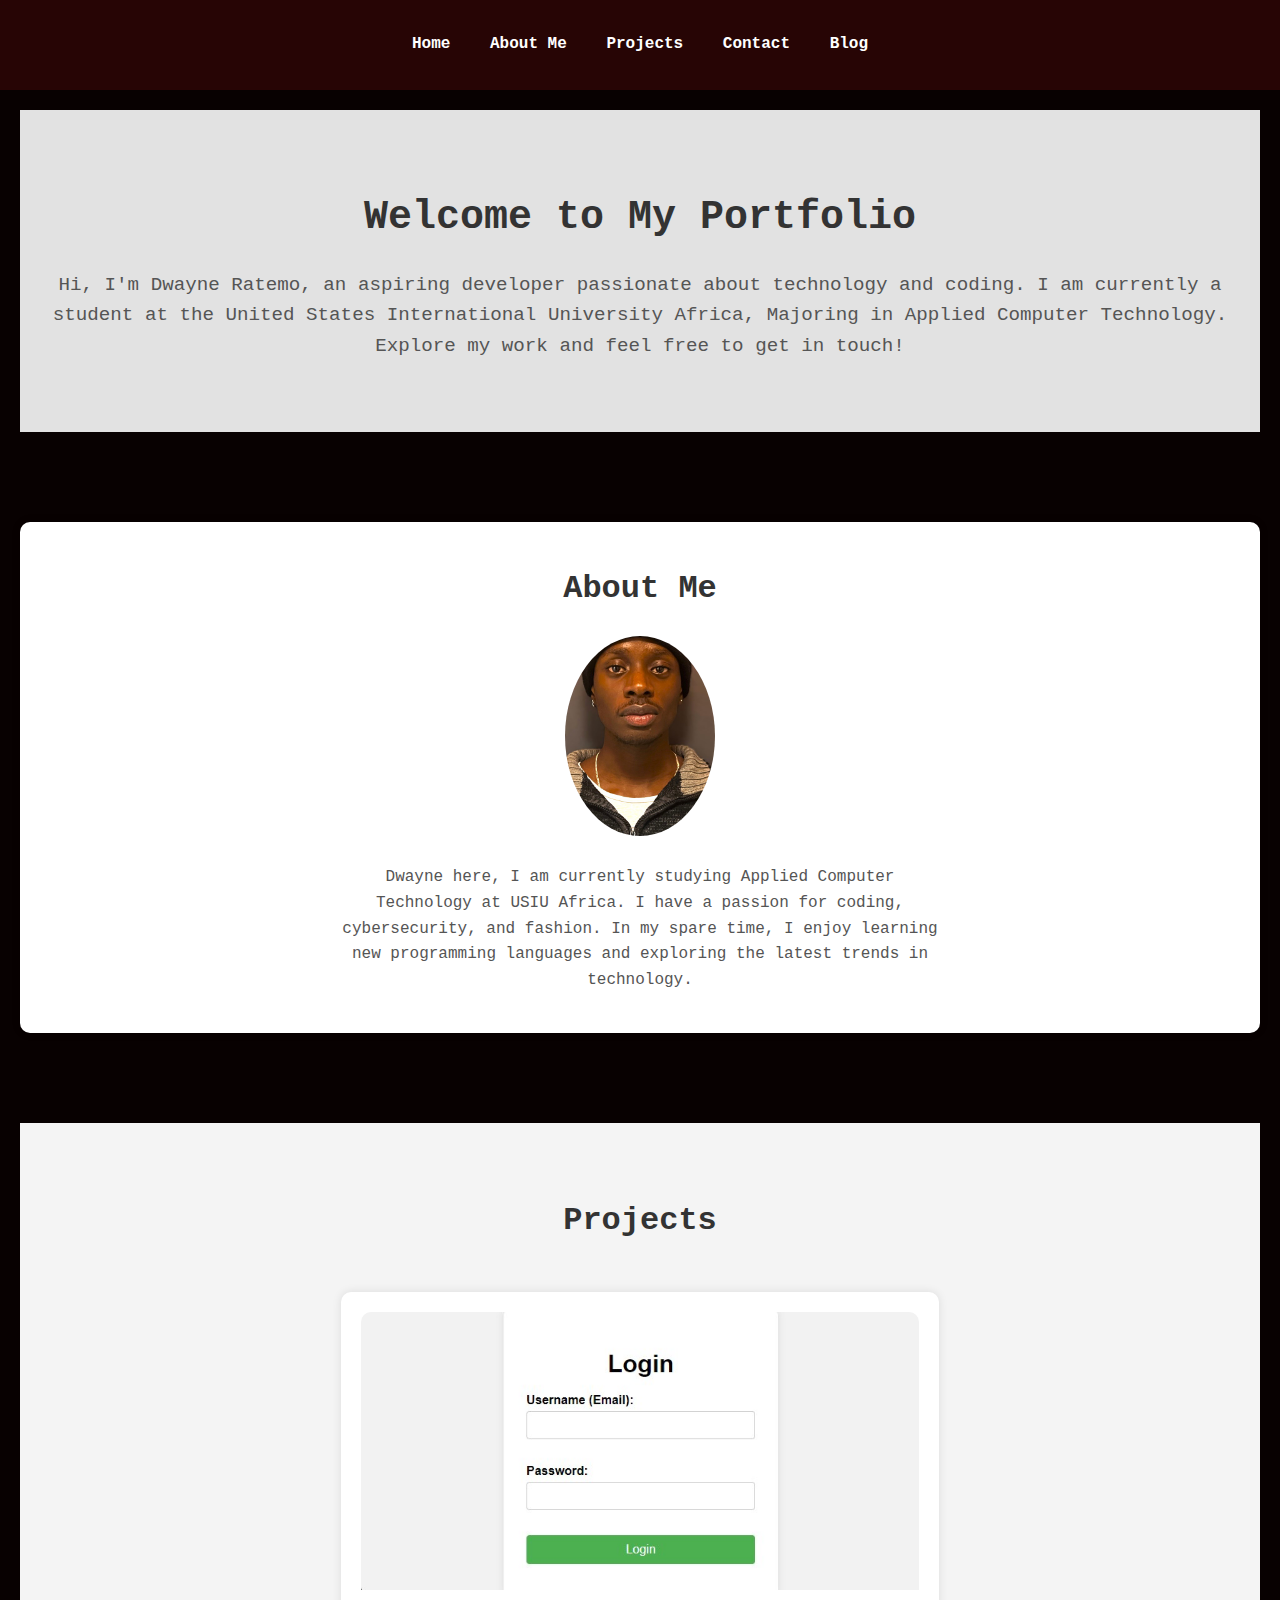
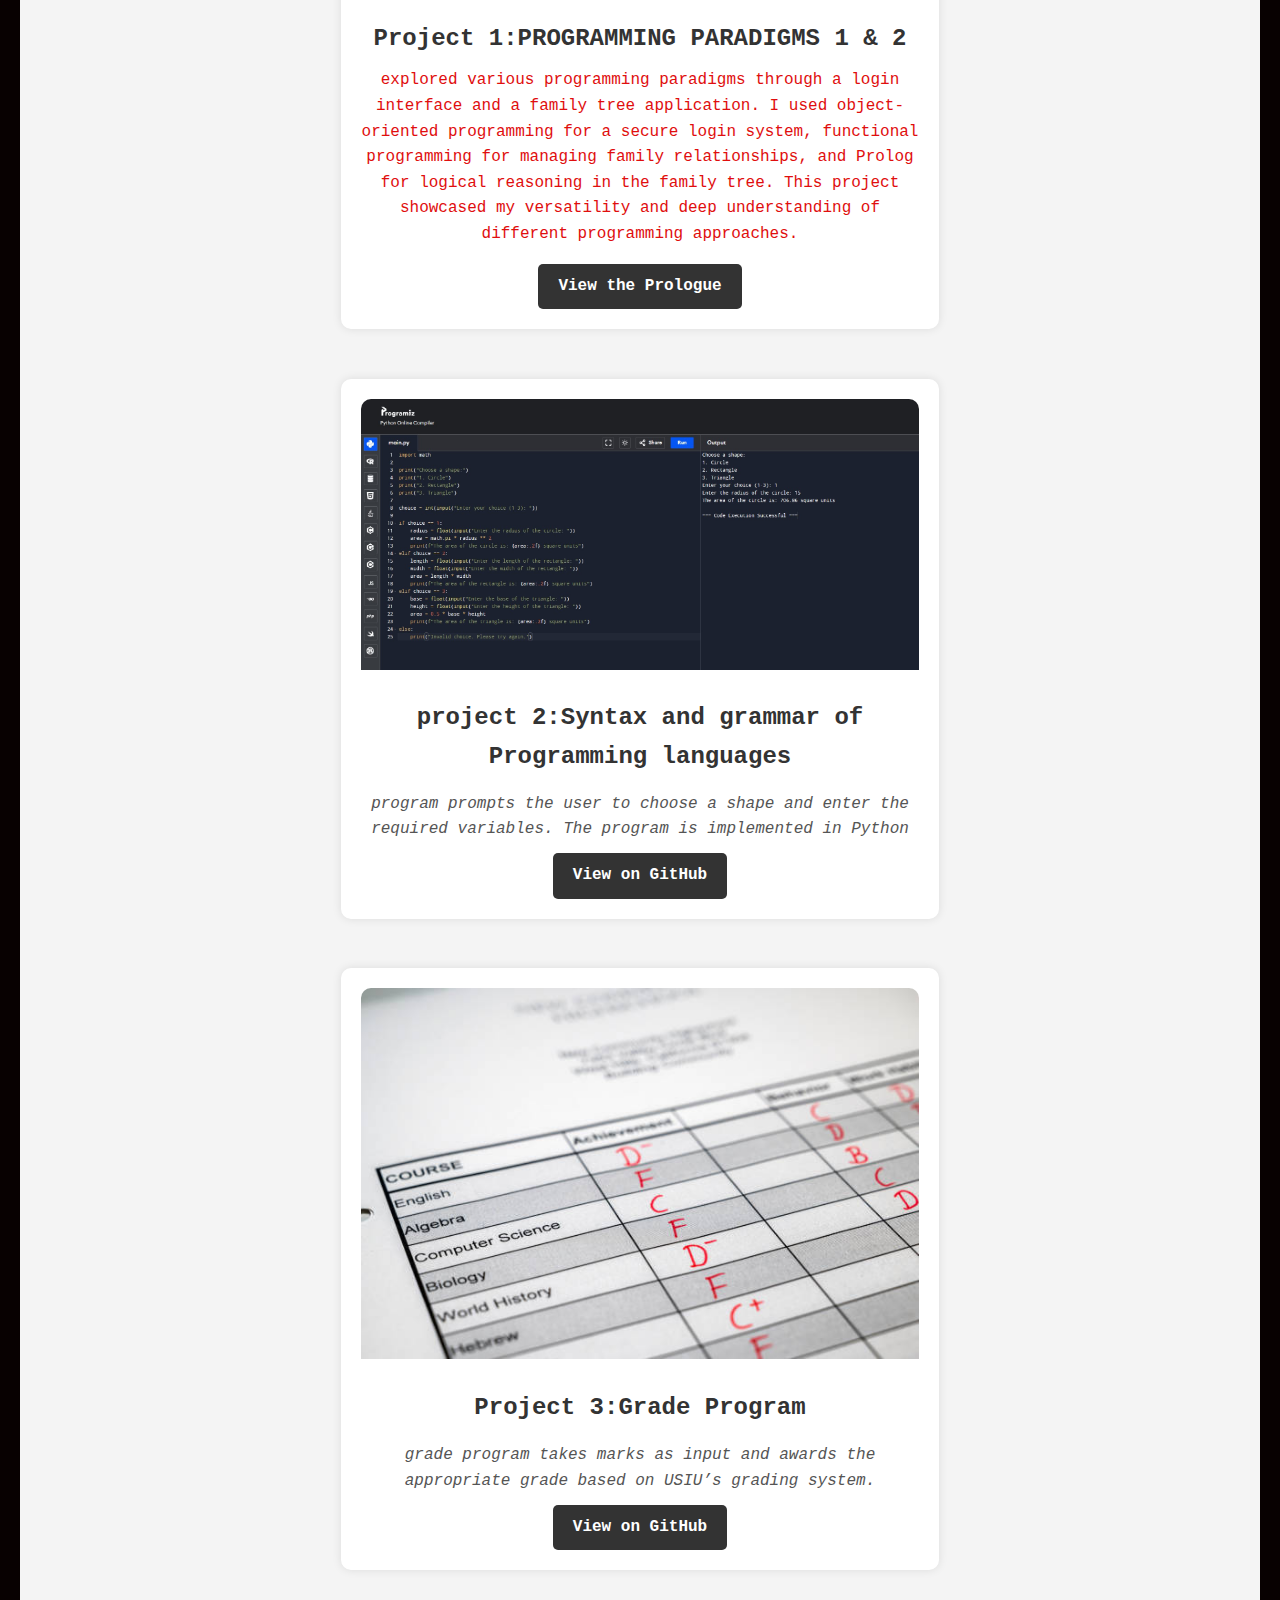
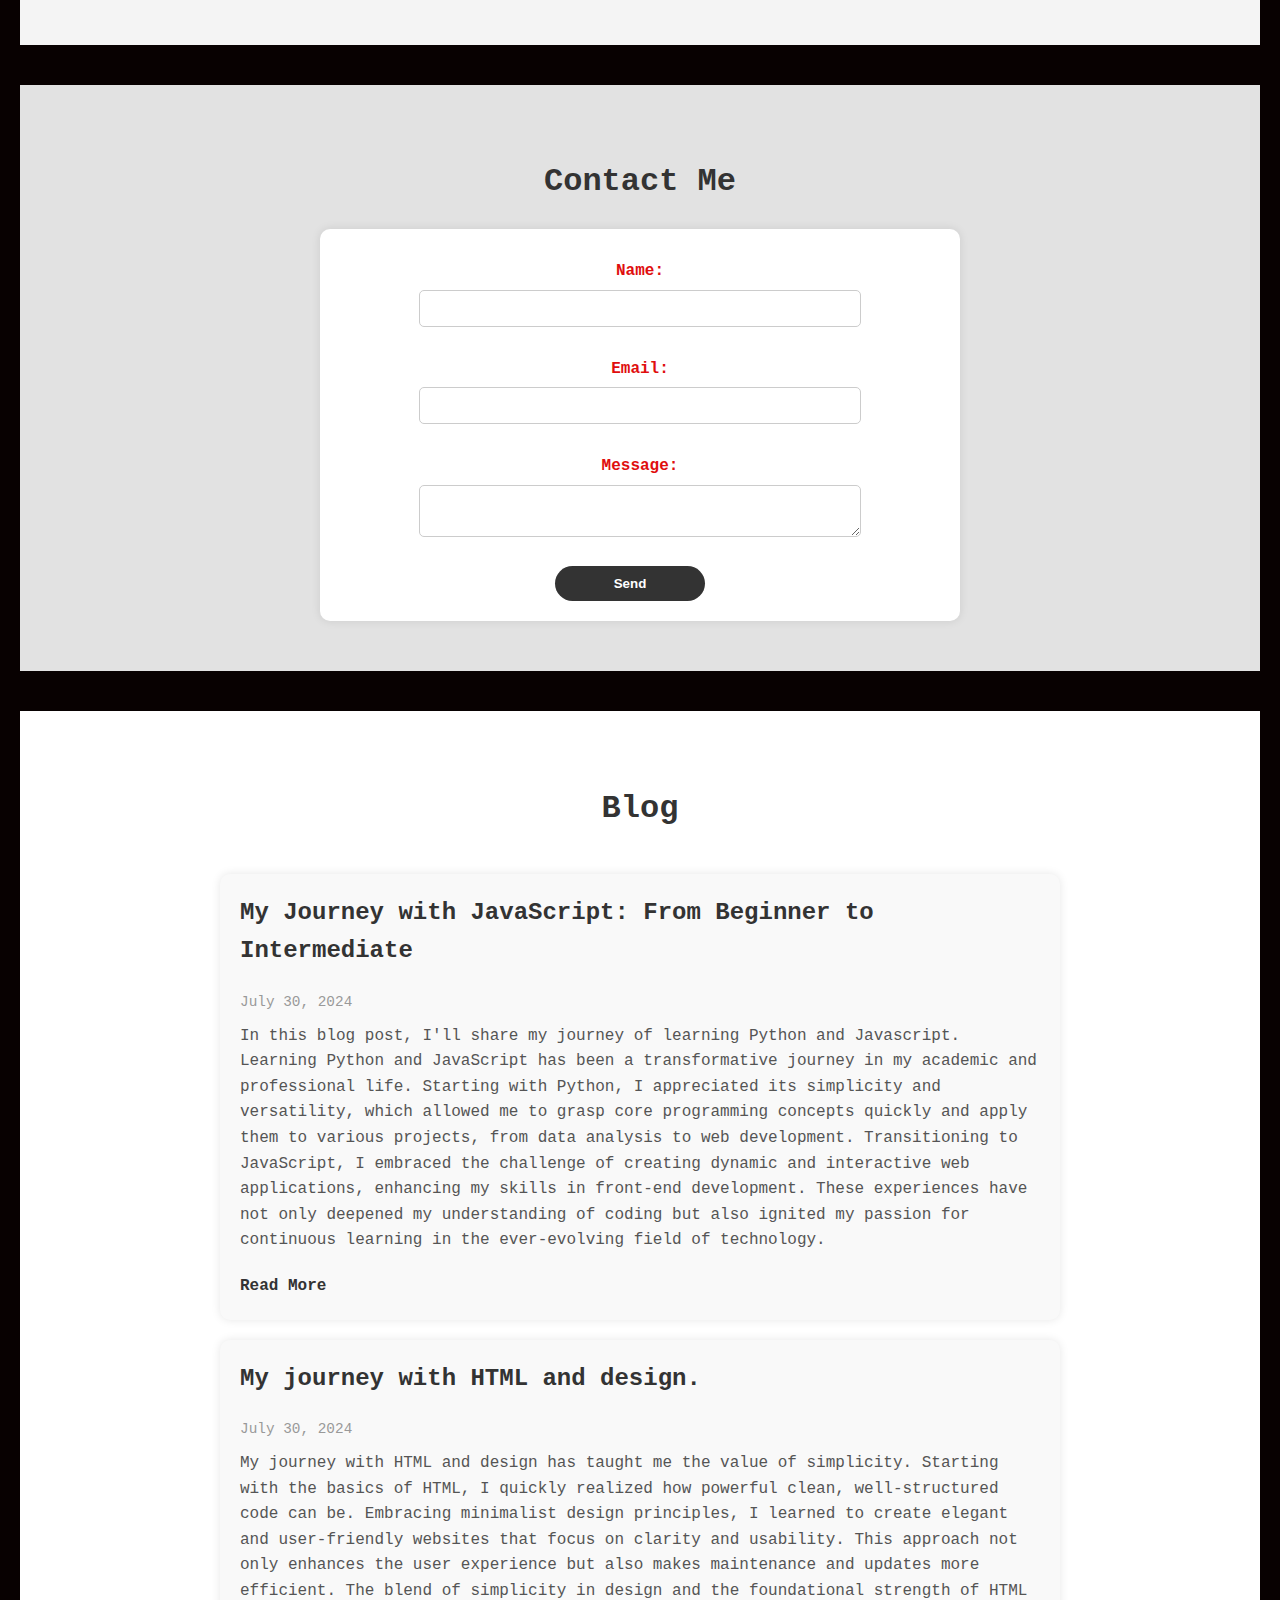
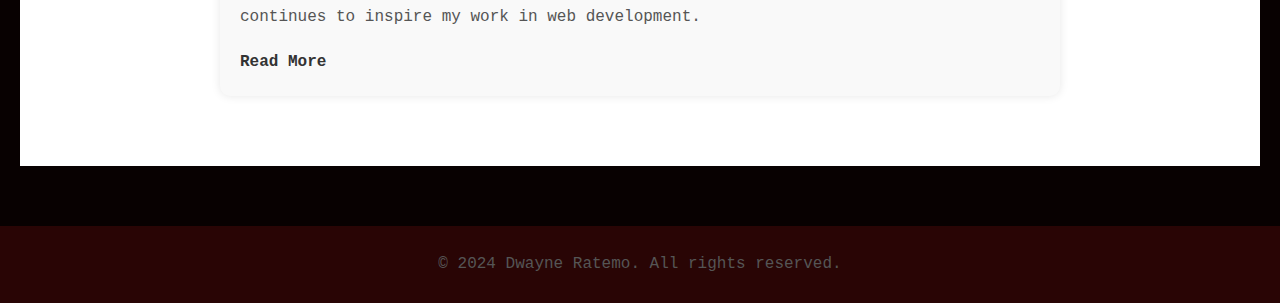
==== commit d1e93136: "Update index.html" ====
--- a/index.html
+++ b/index.html
@@ -36,32 +36,27 @@
             <h1>Projects</h1>
             <div class="project hover-effect">
                 <img src="programming paradigms image.jpg" alt="Project 1">
-                <h2>Project 1:PROGRAMMING PARADIGMS
+                <h2>Project 1:PROGRAMMING PARADIGMS 1 & 2
                 </h2>
-                <p><em> developed a login application that can validate input fields, the fields
-                    ought not to be empty and the username has to be a valid email address. Validation should employ three alternatives:  
-                    •	Functional
-                    •	OOP
-                    •	Procedural programming
+                <p<em>explored various programming paradigms through a login interface and a family tree application. I used object-oriented programming for a secure login system, functional programming for managing family relationships, and Prolog for logical reasoning in the family tree. This project showcased my versatility and deep understanding of different programming approaches.
                 </em></p>
-                <a href="familytree prolog.html" target="_blank">Read the Prologue</a>
+                <a href="familytree prolog.html" target="_blank">View the Prologue</a>
             </div>
             <div class="project hover-effect">
                 <img src="area of shape. py.jpg" alt="Project 2">
-                <h2>project 2:Mathematical Computation</h2>
-                <p>
-                    <em> program prompts the user to choose a shape and enter the required variables. The program is implemented in Python
+                <h2>project 2:Syntax and grammar of Programming languages</h2>
+                <p><em> program prompts the user to choose a shape and enter the required variables. The program is implemented in Python
                 </em>
                 </p>
-                <a href="https://www.programiz.com/online-compiler/22Egvg5XpfVXl" target="_blank">View Code</a>
+                <a href="https://www.programiz.com/online-compiler/22Egvg5XpfVXl" target="_blank">View on GitHub</a>
             </div>
             <div class="project hover-effect">
                 <img src="GRADE IMAGE.jpg" alt="Project 2">
-                <h2>Project 3:Grading Program</h2>
+                <h2>Project 3:Grade Program</h2>
                 <p><em> grade program takes marks as input and awards the appropriate grade based on USIU’s grading system.
                 </em>
                 </p>
-                <a href="https://www.programiz.com/online-compiler/4iJxS7jzbP0bl" target="_blank">View Code</a>
+                <a href="https://www.programiz.com/online-compiler/4iJxS7jzbP0bl" target="_blank">View on GitHub</a>
             </div>
         </section>
 
